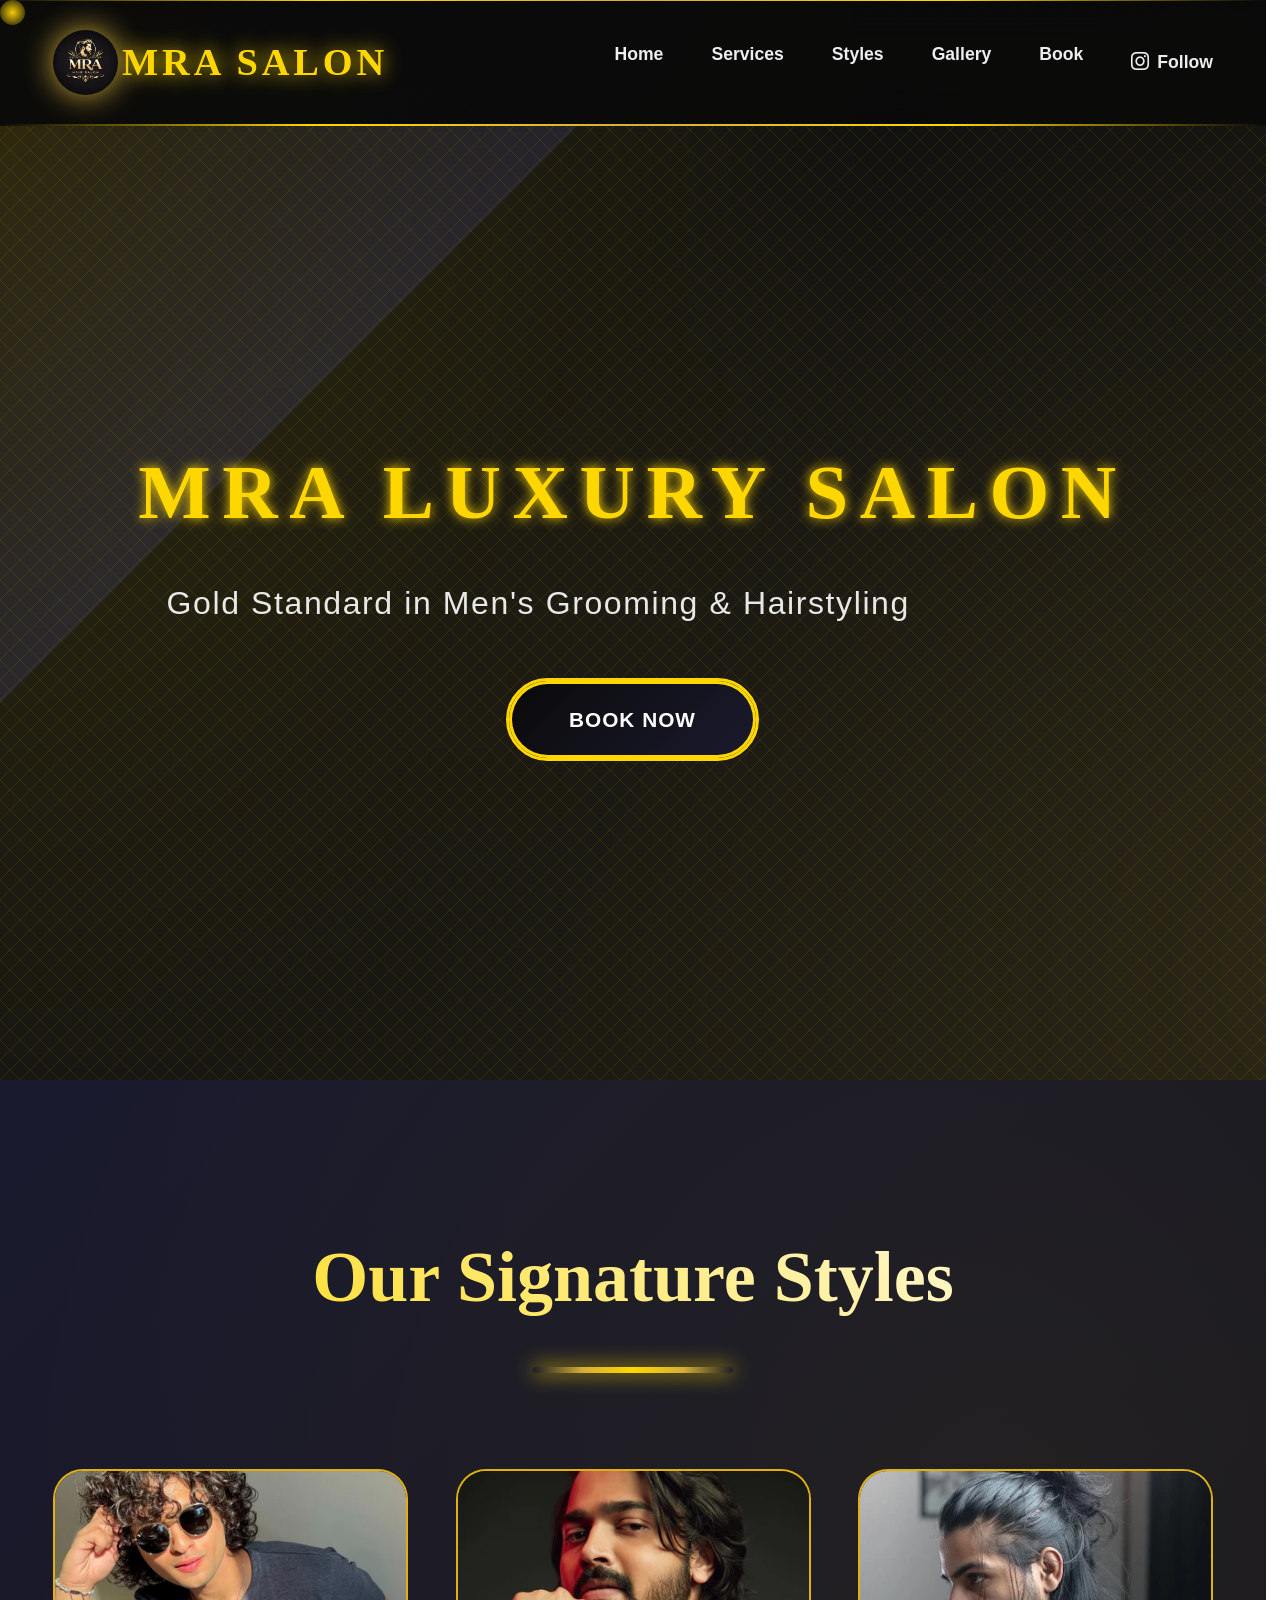
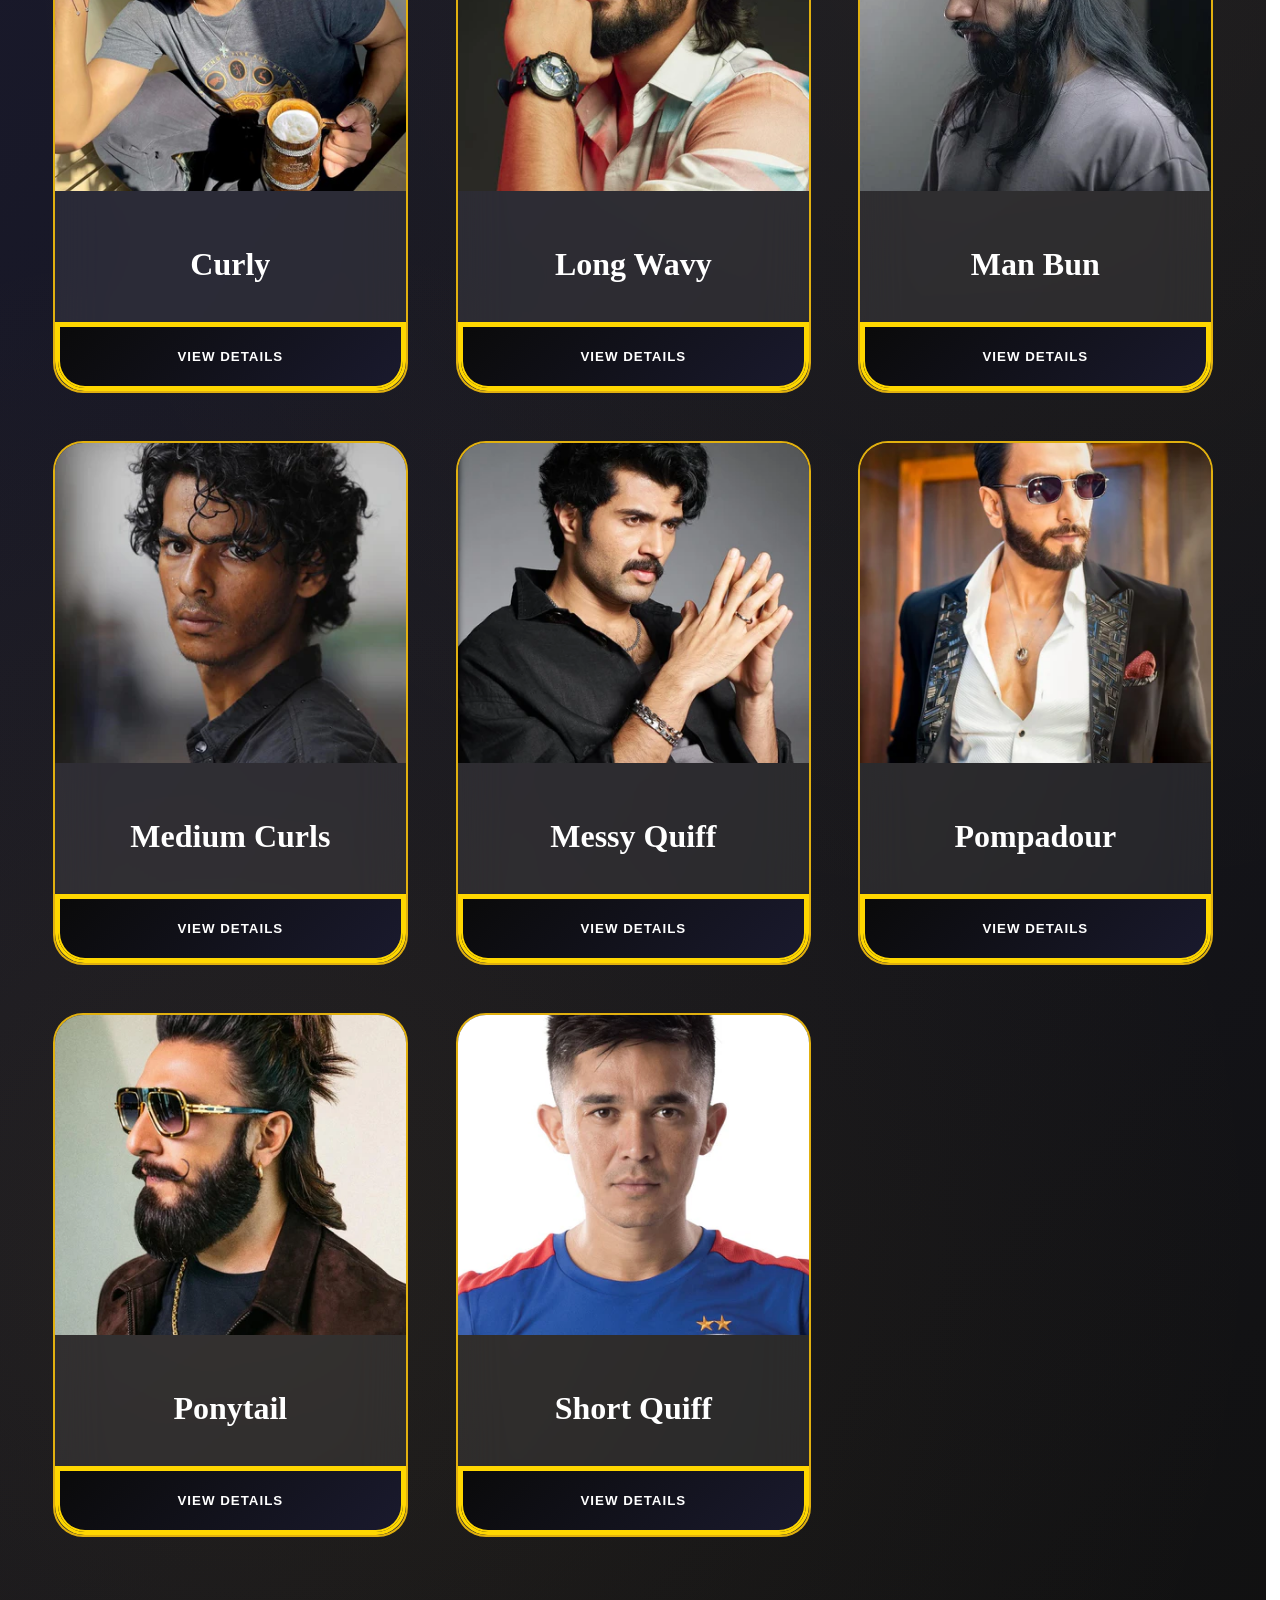
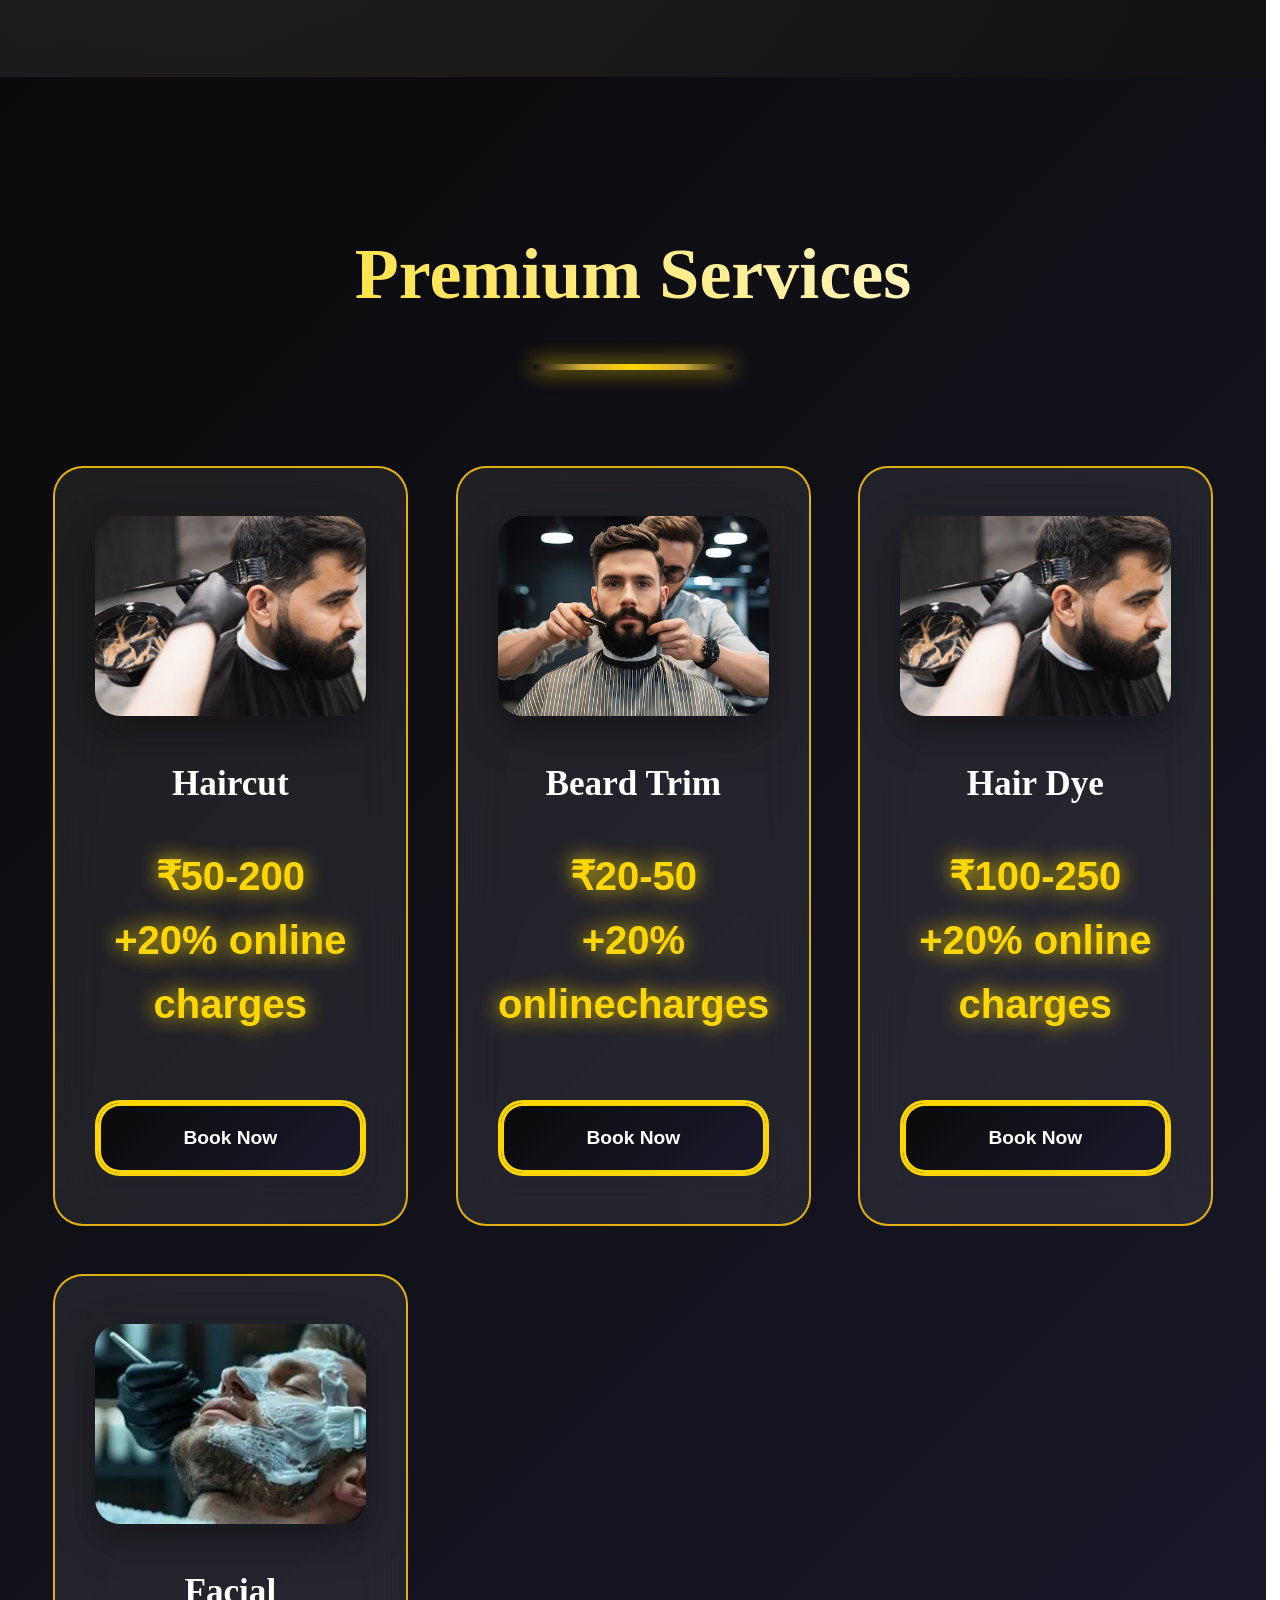
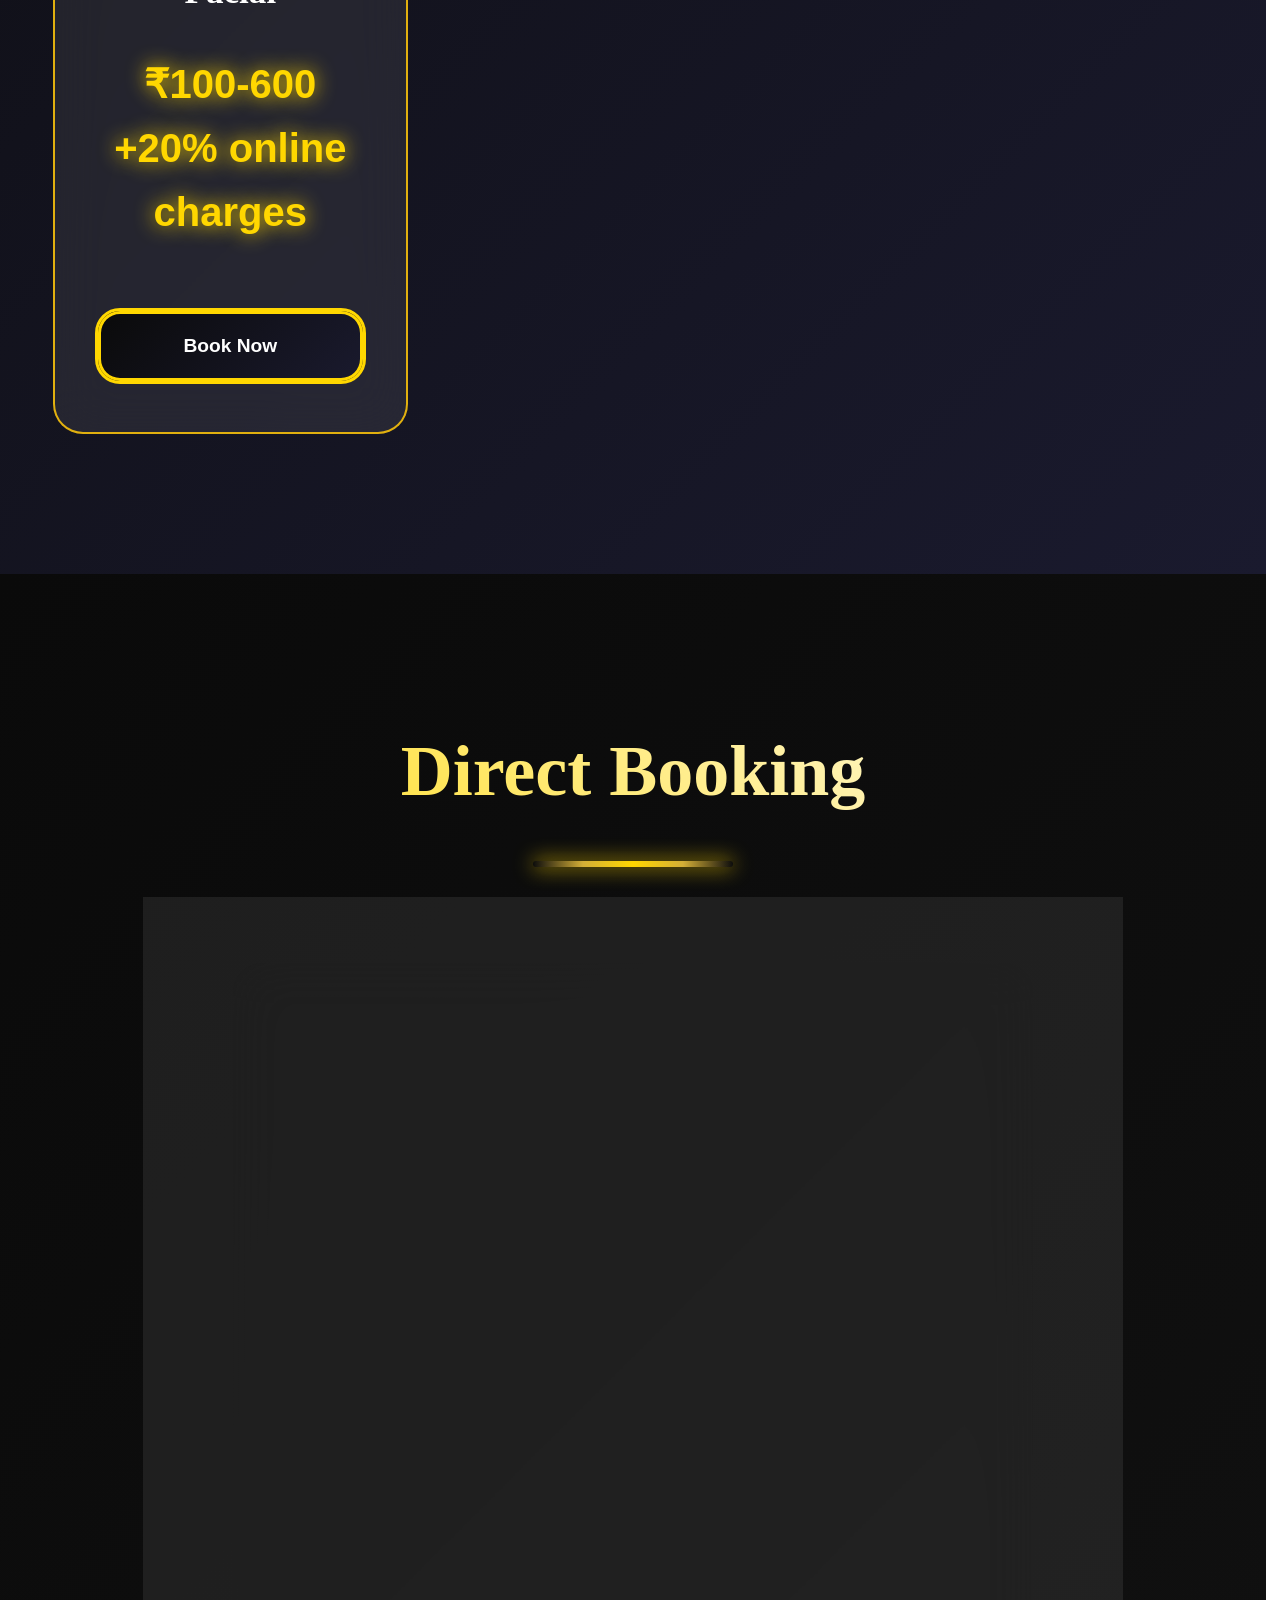
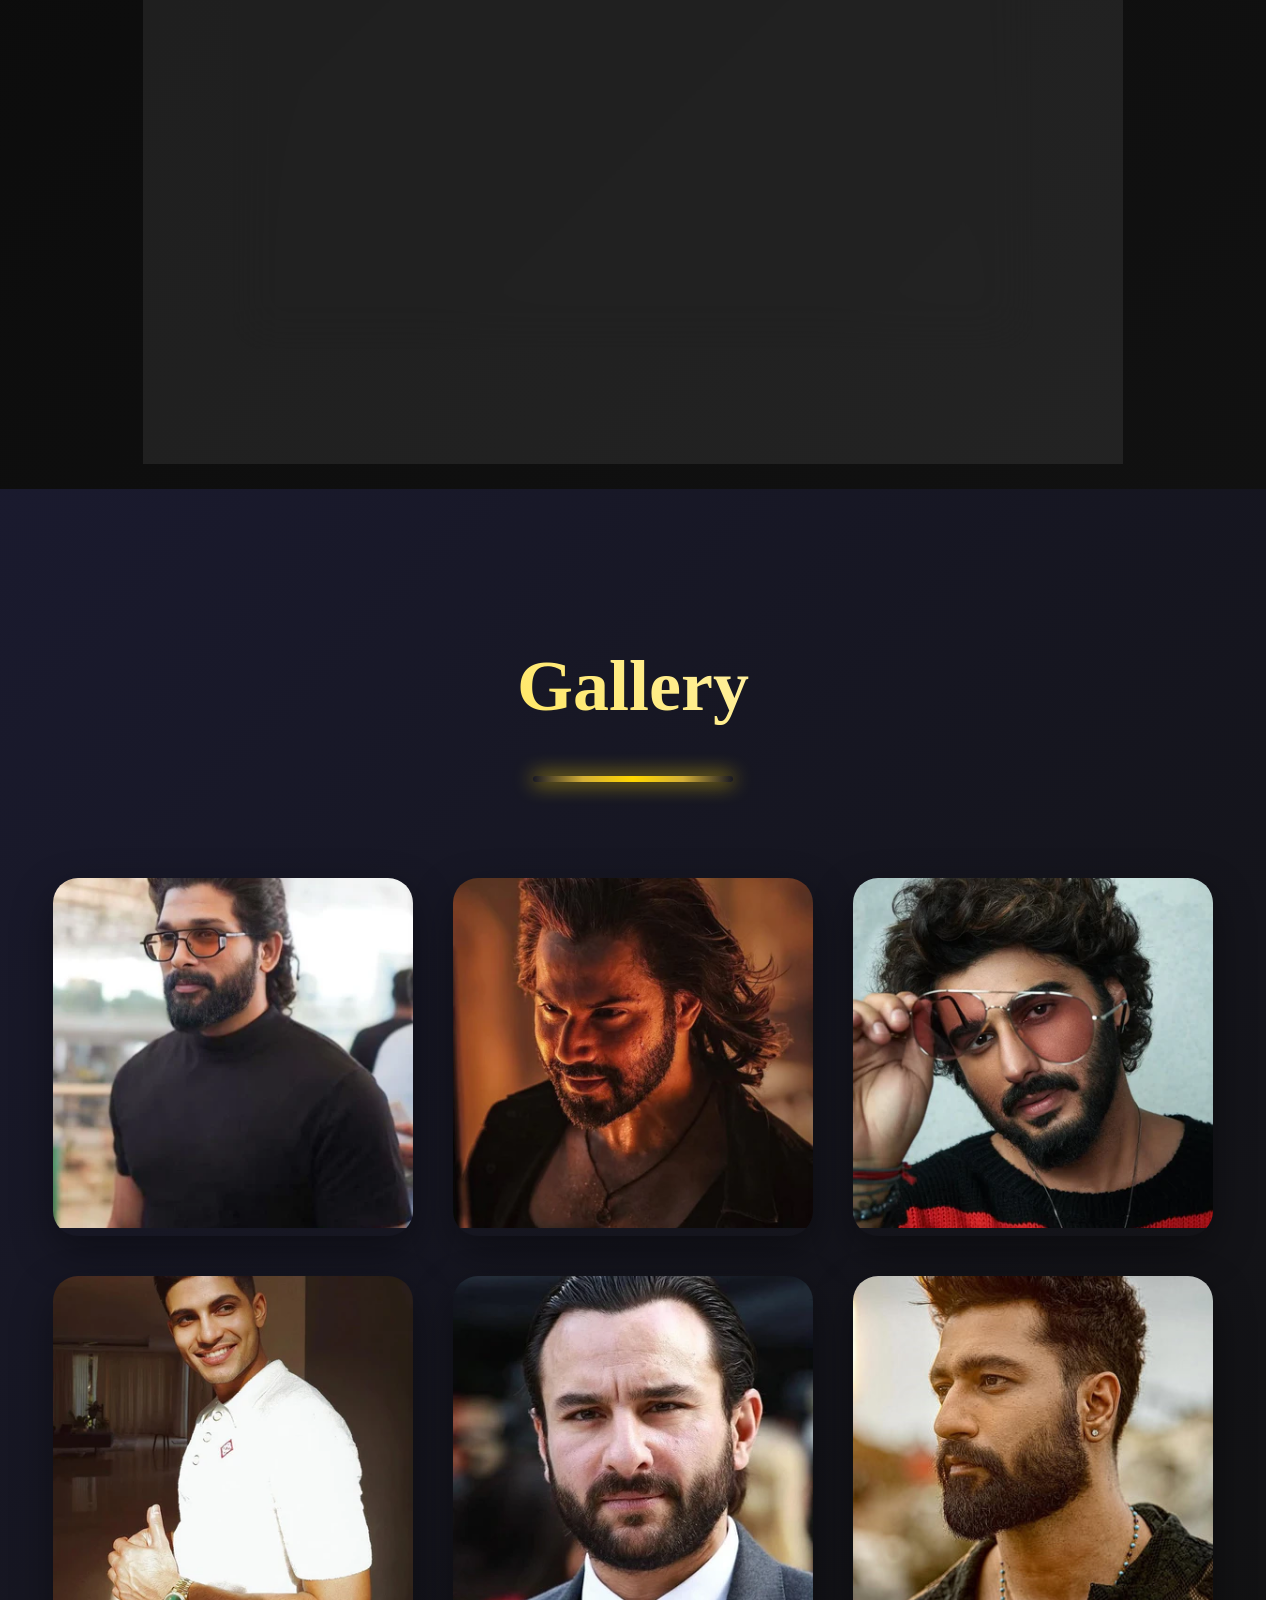
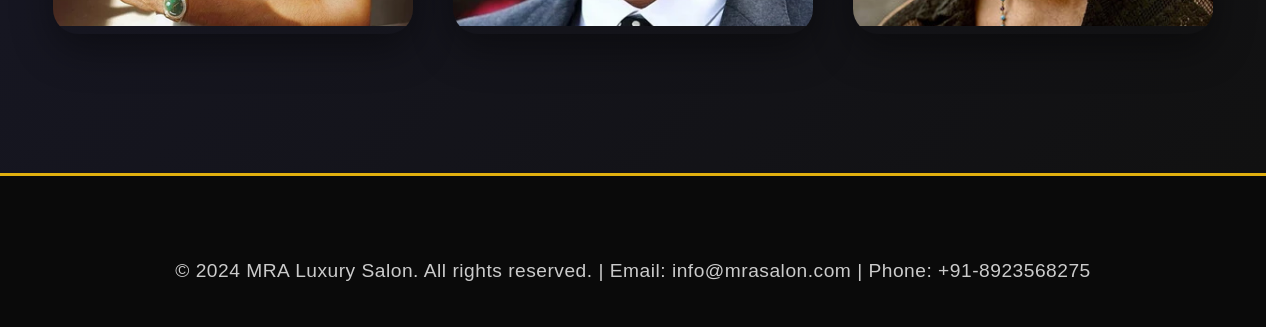
==== index.html @ 037d3809 "Add files via upload" ====
<!DOCTYPE html>
<html lang="en">
<head>
    <meta charset="UTF-8">
    <meta name="viewport" content="width=device-width, initial-scale=1.0">
    <title>MRA Salon - Luxury Hair & Beard Styling</title>
    <link rel="stylesheet" href="styles.css">
    <link rel="stylesheet" href="https://cdnjs.cloudflare.com/ajax/libs/font-awesome/6.0.0/css/all.min.css">
</head>
<body>
    <!-- Preloader -->
    <div class="preloader" id="preloader">
        <div class="spinner"></div>
    </div>

    <!-- Custom Cursor -->
    <div class="cursor" id="cursor"></div>

    <!-- Hero Section with Enhanced Parallax -->
    <section class="hero" id="home">
        <div class="hero-bg"></div>
        <nav class="navbar">
                <div class="nav-container">
                    <div class="logo-container">
                        <img src="logo.jpeg" alt="MRA Salon Logo" class="logo" shape-outside="circle(50%)">
                        <div class="salon-name">MRA SALON</div>
                    </div>
                <ul class="nav-menu">
                    <li><a href="#home" class="nav-link">Home</a></li>
                    <li><a href="#services" class="nav-link">Services</a></li>
                    <li><a href="#styles" class="nav-link">Styles</a></li>
                    <li><a href="#gallery" class="nav-link">Gallery</a></li>
                    <li><a href="#book" class="nav-link">Book</a></li>
                    <li><a href="https://www.instagram.com/mrasalonofficial/" class="nav-link instagram-link" target="_blank" rel="noopener"><i class="fab fa-instagram"></i> Follow</a></li>
                </ul>
                <div class="hamburger">
                    <span></span>
                    <span></span>
                    <span></span>
                </div>
            </div>
        </nav>
        <div class="hero-content">
            <h1 class="hero-title fade-in">MRA Luxury Salon</h1>
            <p class="hero-subtitle fade-in">Gold Standard in Men's Grooming & Hairstyling</p>
            <a href="#book" class="cta-btn gold-btn fade-in">Book Now</a>
        </div>
    </section>

    <!-- Haircut Styles Section (8 Categories) -->
    <section class="styles-section" id="styles">
        <div class="container">
            <h2 class="section-title gold-text">Our Signature Styles</h2>
            <div class="styles-grid">
                <div class="style-card fade-in" data-service="Curly Hairstyle">
                    <img src="Curly_Hairstyle_hannusaraf_480x480.webp" alt="Curly Hairstyle">
                    <h3>Curly</h3>
                    <button class="view-btn gold-btn">View Details</button>
                </div>
                <div class="style-card fade-in" data-service="Long Wavy">
                    <img src="Long_and_Wavy_Hairstyle_Bhuvan_Bam_480x480.webp" alt="Long Wavy Hairstyle">
                    <h3>Long Wavy</h3>
                    <button class="view-btn gold-btn">View Details</button>
                </div>
                <div class="style-card fade-in" data-service="Man Bun">
                    <img src="Man_Bun_Hairstyle_480x480.webp" alt="Man Bun Hairstyle">
                    <h3>Man Bun</h3>
                    <button class="view-btn gold-btn">View Details</button>
                </div>
                <div class="style-card fade-in" data-service="Medium Curls">
                    <img src="Medium_Length_Curls_for_Indian_Men_480x480.webp" alt="Medium Curls">
                    <h3>Medium Curls</h3>
                    <button class="view-btn gold-btn">View Details</button>
                </div>
                <div class="style-card fade-in" data-service="Messy Quiff">
                    <img src="Messy_Quiff_with_Moustache_for_Men_with_Oval_Face_480x480.webp" alt="Messy Quiff">
                    <h3>Messy Quiff</h3>
                    <button class="view-btn gold-btn">View Details</button>
                </div>
                <div class="style-card fade-in" data-service="Pompadour">
                    <img src="Pompadour_Hairstyle_Ranveer_Singh_480x480.webp" alt="Pompadour Hairstyle">
                    <h3>Pompadour</h3>
                    <button class="view-btn gold-btn">View Details</button>
                </div>
                <div class="style-card fade-in" data-service="Ponytail">
                    <img src="Ponytail_Hairstyle_for_Men_with_Beard_480x480.webp" alt="Ponytail Hairstyle">
                    <h3>Ponytail</h3>
                    <button class="view-btn gold-btn">View Details</button>
                </div>
                <div class="style-card fade-in" data-service="Short Quiff">
                    <img src="Short_Quiff_Faded_Without_Beard_For_Indian_Men_480x480.webp" alt="Short Quiff">
                    <h3>Short Quiff</h3>
                    <button class="view-btn gold-btn">View Details</button>
                </div>
            </div>
        </div>
    </section>

    <!-- Services Section -->
    <section class="services-section" id="services">
        <div class="container">
            <h2 class="section-title gold-text">Premium Services</h2>
            <div class="services-grid">
                <div class="service-card fade-in">
                    <img src="hair-dye-men-salon-800x534.webp" alt="Premium Haircut Service">
                    <h3>Haircut</h3>
                    <div class="price">₹50-200 <br>
                        <p>+20% online charges</p></div>
                    <button class="book-btn gold-btn" data-service="Haircut">Book Now</button>
                </div>
                <div class="service-card fade-in">
                    <img src="cutting-beard-barber-salon.avif" alt="Expert Beard Trim">
                    <h3>Beard Trim</h3>
                    <div class="price">₹20-50 <br>
                        <p>+20% onlinecharges</p></div>
                    <button class="book-btn gold-btn" data-service="Beard Trim">Book Now</button>
                </div>
                <div class="service-card fade-in">
                    <img src="hair-dye-men-salon-800x534.webp" alt="Professional Hair Dye">
                    <h3>Hair Dye</h3>
                    <div class="price">₹100-250 <br>
                        <p>+20% online charges</p></div>
                    <button class="book-btn gold-btn" data-service="Hair Dye">Book Now</button>
                </div>
                <div class="service-card fade-in">
                    <img src="facial.webp" alt="Luxury Facial Treatment">
                    <h3>Facial</h3>
                    <div class="price">₹100-600 <br>
                        <p>+20% online charges</p></div>
                    <button class="book-btn gold-btn" data-service="Facial">Book Now</button>
                </div>
            </div>
        </div>
    </section>

    <!-- Booking Form -->
    <section class="booking-section" id="book">
        <div class="container">
            <h2 class="section-title gold-text">Direct Booking</h2>
            <form id="bookingForm" class="booking-form">
                <input type="text" id="name" placeholder="Full Name *" required>
                <input type="tel" id="phone" placeholder="Phone Number *" required>
                <input type="email" id="email" placeholder="Email Address">
                <select id="service" required>
                    <option value="">Select Service *</option>
                    <option value="Haircut">Haircut</option>
                    <option value="Beard Trim">Beard Trim</option>
                    <option value="Hair Dye">Hair Dye</option>
                    <option value="Facial">Facial</option>
                    <option value="Style Consultation">Style Consultation</option>
                </select>
                <input type="date" id="date" required>
                <textarea id="message" placeholder="Special Requests / Preferred Stylist" rows="4"></textarea>
                <div class="form-buttons">
                    <button type="button" id="whatsappBtn" class="gold-btn"><i class="fab fa-whatsapp"></i> WhatsApp</button>
                    <button type="button" id="emailBtn" class="gold-btn"><i class="fas fa-envelope"></i> Email</button>
                    <button type="submit" class="gold-btn" id="submitBtn">Submit Booking</button>
                </div>
            </form>
        </div>
    </section>

    <!-- Gallery -->
    <section class="gallery-section" id="gallery">
        <div class="container">
            <h2 class="section-title gold-text">Gallery</h2>
            <div class="gallery-grid">
                <div class="gallery-item fade-in" data-lightbox="gallery">
                    <img src="Long_and_Wavy_Haircut_with_Beard_2_480x480.webp" alt="Long Wavy Haircut with Beard">
                </div>
                <div class="gallery-item fade-in" data-lightbox="gallery">
                    <img src="Long_Layered_Hairstyles_Men_for_Oval_Face_480x480.webp" alt="Long Layered Hairstyle for Oval Face">
                </div>
                <div class="gallery-item fade-in" data-lightbox="gallery">
                    <img src="Messy_Curls_for_Indian_Men_with_Round_Face_480x480.webp" alt="Messy Curls for Round Face">
                </div>
                <div class="gallery-item fade-in" data-lightbox="gallery">
                    <img src="Side_Part_Pompadour_Haircut_without_Beard_0e46cf4f-73c6-49e9-972a-592de7f892fe_480x480.webp" alt="Side Part Pompadour Haircut">
                </div>
                <div class="gallery-item fade-in" data-lightbox="gallery">
                    <img src="Slicked_Back_Hairstyle_480x480.webp" alt="Slicked Back Hairstyle">
                </div>
                <div class="gallery-item fade-in" data-lightbox="gallery">
                    <img src="Spiky_Haircut_for_Men_480x480.jpg" alt="Spiky Haircut">
                </div>
            </div>
        </div>
    </section>

    <!-- Footer -->
    <footer class="footer">
        <div class="container">
            <p>&copy; 2024 MRA Luxury Salon. All rights reserved. | Email: info@mrasalon.com | Phone: +91-8923568275</p>
        </div>
    </footer>

    <!-- Service Modal -->
    <div id="serviceModal" class="modal">
        <div class="modal-content">
            <span class="close">&times;</span>
            <h2 id="modalTitle"></h2>
            <p id="modalDesc"></p>
            <div id="modalPrice"></div>
            <button id="modalBookBtn" class="gold-btn">Book This Service</button>
        </div>
    </div>

    <!-- Lightbox Modal -->
    <div id="lightboxModal" class="modal lightbox-modal">
        <div class="lightbox-content">
            <span class="close">&times;</span>
            <img id="lightboxImg" src="" alt="">
        </div>
    </div>

    <!-- Thanks Modal -->
    <div id="thanksModal" class="modal">
        <div class="modal-content">
            <h2>Thank You!</h2>
            <p id="thanksMessage">Your booking request has been saved and sent to our team.</p>
            <button class="close-modal gold-btn">Close</button>
        </div>
    </div>

    <script src="script.js"></script>
</body>
</html>
---- styles.css ----
/* Reset & Base */
* {
    margin: 0;
    padding: 0;
    box-sizing: border-box;
}

body {
    font-family: 'Montserrat', sans-serif;
    line-height: 1.6;
    color: #eee;
    overflow-x: hidden;
  
}

.container {
    max-width: 1200px;
    margin: 0 auto;
    padding: 0 20px;
}

/* Enhanced Gold & Black Theme */
:root {
    --gold: #D4AF37;
    --dark-gold: #B8860B;
    --neon-gold: #FFD700;
    --navy: #1a1a2e;
    --black: #0a0a0a;
    --dark-bg: #111;
    --glass-bg: rgba(255,255,255,0.08);
    --glass-border: rgba(230, 180, 16, 0.98);
}

/* Google Fonts */
@import url('https://fonts.googleapis.com/css2?family=Playfair+Display:wght@400;700&family=Montserrat:wght@300;400;500;600;700&display=swap');

/* Loading Preloader */
.preloader {
    position: fixed;
    top: 0;
    left: 0;
    width: 100%;
    height: 100%;
    background: var(--black);
    display: flex;
    align-items: center;
    justify-content: center;
    z-index: 5000;
    transition: opacity 0.5s;
}

.spinner {
    width: 80px;
    height: 80px;
    border: 5px solid rgba(212,175,55,0.2);
    border-top: 5px solid var(--gold);
    border-radius: 50%;
    animation: spin 1s linear infinite;
}

@keyframes spin {
    0% { transform: rotate(0deg); }
    100% { transform: rotate(360deg); }
}

/* Custom Cursor */
.cursor {
    position: fixed;
    width: 25px;
    height: 25px;
    background: radial-gradient(circle, var(--neon-gold), transparent);
    border-radius: 50%;
    pointer-events: none;
    z-index: 9999;
    mix-blend-mode: difference;
    transition: transform 0.1s;
}

.cursor.glow {
    width: 50px;
    height: 50px;
    transform: scale(1.8);
}

/* Animations */
.fade-in {
    opacity: 0;
    transform: translateY(50px);
    animation: fadeInUp 1s ease forwards;
}

@keyframes fadeInUp {
    to {
        opacity: 1;
        transform: translateY(0);
    }
}

@keyframes float {
    0%, 100% { transform: translateY(0) rotate(0deg); }
    50% { transform: translateY(-20px) rotate(3deg); }
}

@keyframes glowPulse {
    0%, 100% { 
        box-shadow: var(--shadow), 0 0 20px var(--neon-gold);
        text-shadow: 0 0 20px var(--neon-gold);
    }
    50% { 
        box-shadow: var(--shadow), 0 0 60px var(--neon-gold), 0 0 100px rgba(212,175,55,0.5);
        text-shadow: 0 0 40px var(--neon-gold), 0 0 60px var(--neon-gold);
    }
}

@keyframes textShimmer {
    0% { background-position: -468px 0; }
    100% { background-position: 468px 0; }
}

/* ULTRA Eye-Catching Hero */
.hero {
    min-height: 120vh;
    padding-top: 120px;
    background: linear-gradient(135deg, var(--black) 0%, var(--navy) 30%, var(--dark-bg) 0%);
    display: flex;
    flex-direction: column;
    justify-content: center;
    align-items: center;
    text-align: center;
    position: relative;
    overflow: hidden;
}

.hero::before {
    content: '';
    position: fixed;
    top: -50%;
    left: -50%;
    width: 200%;
    height: 200%;
    background: 
        radial-gradient(circle at 20% 30%, var(--neon-gold) 0%, transparent 40%),
        radial-gradient(circle at 80% 70%, var(--gold) 0%, transparent 40%),
        radial-gradient(circle at 40% 80%, rgba(212,175,55,0.3) 0%, transparent 50%);
    animation: float 10s ease-in-out infinite;
    opacity: 0.15;
    z-index: 1;
}

.hero::after {
    content: '';
    position: absolute;
    top: 0;
    left: 0;
    width: 100%;
    height: 100%;
    background-image: 
        linear-gradient(45deg, transparent 48%, var(--neon-gold) 50%, transparent 52%),
        linear-gradient(-45deg, transparent 48%, var(--neon-gold) 50%, transparent 52%);
    background-size: 20px 20px;
    animation: textShimmer 3s linear infinite;
    opacity: 0.1;
    z-index: 1;
}

.hero-title {
    font-family: 'Playfair Display', serif;
    font-size: clamp(3rem, 6vw, 5rem);
    margin-bottom: 1.5rem;
    color: var(--neon-gold);
    animation: 
        fadeInUp 1.5s ease-out forwards,
        glowPulse 3s ease-in-out infinite 1.5s;
    letter-spacing: 0.15em;
    text-transform: uppercase;
    font-weight: 700;
    position: relative;
    z-index: 3;
    text-shadow: 0 0 12px var(--neon-gold);
    opacity: 1;
}

.hero-subtitle {
    font-size: clamp(1.4rem, 4vw, 2rem);
    margin-bottom: 3rem;
    max-width: 800px;
    font-weight: 300;
    color: rgba(255,255,255,0.9);
    animation: fadeInUp 2s ease 0.5s forwards;
    position: relative;
    z-index: 3;
    letter-spacing: 0.05em;
}

.cta-btn {
    display: inline-block;
    padding: 22px 60px;
    background: linear-gradient(135deg, var(--black) 0%, var(--navy) 50%, var(--black) 100%);
    color: #fff;
    text-decoration: none;
    font-family: 'Montserrat', sans-serif;
    font-weight: 700;
    font-size: 1.3rem;
    border: 3px solid transparent;
    border-radius: 60px;
    position: relative;
    overflow: hidden;
    animation: fadeInUp 2s ease 1s forwards;
    z-index: 3;
    transition: all 0.5s cubic-bezier(0.25, 0.46, 0.45, 0.94);
    text-transform: uppercase;
    letter-spacing: 1px;
    box-shadow: inset 0 0 0 3px var(--neon-gold);
}

.cta-btn::before {
    content: '';
    position: absolute;
    top: 0;
    left: -100%;
    width: 100%;
    height: 100%;
    background: linear-gradient(90deg, transparent, rgba(255,255,255,0.3), transparent);
    transition: left 0.6s;
}

.cta-btn:hover::before {
    left: 100%;
}

.cta-btn:hover {
    transform: translateY(-8px) scale(1.08);
    box-shadow: 
        0 25px 50px rgba(212,175,55,0.6),
        inset 0 0 0 3px var(--neon-gold),
        0 0 60px rgba(255,215,0,0.4);
    border-color: var(--neon-gold);
}

/* Navbar - Enhanced */
.navbar {
    position: absolute;
    top: 0;
    width: 100%;
    padding: 1.8rem 0;
    background: rgba(10,10,10,0.95);
    backdrop-filter: blur(25px);
    -webkit-backdrop-filter: blur(25px);
    z-index: 1000;
    border-bottom: 2px solid var(--glass-border);
    border-top: 1px solid;
    border-image: linear-gradient(90deg, transparent, var(--neon-gold), var(--gold), var(--neon-gold), transparent) 1;
}

.nav-container {
    max-width: 1200px;
    margin: 0 auto;
    padding: 0 20px;
    display: flex;
    justify-content: space-between;
    align-items: center;
}

.logo-container {
    display: flex;
    align-items: center;
    gap: 0.25rem;
}

.logo {
    height: 65px;
    width: 65px;
    object-fit: cover;
    border-radius: 50%;
    filter: drop-shadow(0 0 15px var(--gold));
    transition: all 0.4s ease;
    margin-right: 0;
}

.salon-name {
    font-family: 'Playfair Display', serif;
    font-size: clamp(1.8rem, 3vw, 2.5rem);
    font-weight: 700;
    color: var(--neon-gold);
    text-shadow: 0 0 20px var(--neon-gold);
    letter-spacing: 0.1em;
    text-transform: uppercase;
    animation: glowPulse 2s ease-in-out infinite;
}

.logo:hover {
    filter: drop-shadow(0 0 30px var(--neon-gold)) brightness(1.3);
    transform: scale(1.1);
}

.nav-menu {
    display: flex;
    list-style: none;
    gap: 3rem;
}

.nav-link {
    color: #eee;
    text-decoration: none;
    font-weight: 600;
    font-size: 1.1rem;
    position: relative;
    transition: all 0.4s ease;
    padding: 0.5rem 0;
}

.nav-link::after {
    content: '';
    position: absolute;
    width: 0;
    height: 3px;
    bottom: 0;
    left: 50%;
    background: linear-gradient(90deg, var(--gold), var(--neon-gold));
    transition: all 0.4s ease;
    border-radius: 2px;
}

.nav-link:hover::after {
    width: 100%;
    left: 0;
}

.nav-link:hover {
    color: var(--neon-gold);
    text-shadow: 0 0 20px var(--neon-gold);
    transform: translateY(-2px);
}

.instagram-link {
    display: flex;
    align-items: center;
    gap: 0.5rem;
}

.instagram-link i {
    font-size: 1.3rem;
}

.instagram-link::before {
    content: '';
    position: absolute;
    width: 0;
    height: 3px;
    bottom: 0;
    left: 50%;
    background: linear-gradient(90deg, #E1306C, #FD1D1D, #F77737);
    transition: all 0.4s ease;
    border-radius: 2px;
    z-index: 1;
}

.instagram-link:hover::before {
    width: 100%;
    left: 0;
    box-shadow: 0 0 10px #E1306C;
}

.instagram-link:hover {
    color: #E1306C !important;
    text-shadow: 0 0 20px #E1306C, 0 0 30px #E1306C;
}

.hamburger {
    display: none;
    flex-direction: column;
    cursor: pointer;
    gap: 5px;
}

.hamburger span {
    width: 35px;
    height: 5px;
    background: linear-gradient(45deg, var(--gold), var(--neon-gold));
    border-radius: 3px;
    transition: all 0.4s ease;
    box-shadow: 0 3px 8px rgba(0,0,0,0.4);
}

.hamburger:hover span {
    box-shadow: 0 0 15px var(--neon-gold);
}

/* Section Titles */
.section-title {
    font-family: 'Playfair Display', serif;
    font-size: clamp(3rem, 6vw, 4.5rem);
    text-align: center;
    margin-bottom: 6rem;
    position: relative;
    background: linear-gradient(45deg, var(--neon-gold), #fff);
    -webkit-background-clip: text;
    -webkit-text-fill-color: transparent;
    background-clip: text;
    animation: glowPulse 3s ease-in-out infinite;
}

.section-title::after {
    content: '';
    display: block;
    width: 200px;
    height: 6px;
    background: linear-gradient(90deg, transparent, var(--gold), var(--neon-gold), var(--gold), transparent);
    margin: 2rem auto 0;
    border-radius: 4px;
    box-shadow: 0 0 20px var(--neon-gold);
}

/* Rest of styles.css remains the same for cards, services, forms, gallery, footer, modals, responsive... */
.gold-text { 
    background: linear-gradient(45deg, var(--neon-gold), #fff);
    -webkit-background-clip: text;
    -webkit-text-fill-color: transparent;
    background-clip: text;
}

.styles-section {
    padding: 140px 0;
    background: linear-gradient(135deg, var(--navy) 0%, var(--dark-bg) 100%);
    position: relative;
}

.styles-section::before {
    content: '';
    position: absolute;
    top: 0;
    left: 0;
    width: 100%;
    height: 100%;
    background-image: 
        radial-gradient(circle at 20% 80%, rgba(212,175,55,0.08) 0%, transparent 50%),
        radial-gradient(circle at 80% 20%, rgba(255,215,0,0.05) 0%, transparent 50%);
    pointer-events: none;
}

.styles-grid {
    display: grid;
    grid-template-columns: repeat(auto-fit, minmax(340px, 1fr));
    gap: 3rem;
}

.style-card {
    background: var(--glass-bg);
    backdrop-filter: blur(25px);
    -webkit-backdrop-filter: blur(25px);
    border-radius: 30px;
    overflow: hidden;
    transition: all 0.6s cubic-bezier(0.25, 0.46, 0.45, 0.94);
    border: 2px solid var(--glass-border);
    position: relative;
}

.style-card::before {
    content: '';
    position: absolute;
    top: 0;
    left: 0;
    right: 0;
    bottom: 0;
    background: linear-gradient(45deg, transparent 30%, rgba(212,175,55,0.15) 50%, transparent 70%);
    opacity: 0;
    transition: opacity 0.4s;
}

.style-card:hover::before {
    opacity: 1;
}

.style-card:hover {
    transform: translateY(-25px) rotateX(8deg) scale(1.04);
    box-shadow: var(--shadow), 0 0 80px rgba(212,175,55,0.4);
    border-color: var(--neon-gold);
}

.style-card img {
    width: 100%;
    height: 320px;
    object-fit: cover;
    transition: transform 0.6s ease;
}

.style-card:hover img {
    transform: scale(1.15);
}

.style-card h3 {
    padding: 2.5rem 2rem 2rem;
    font-family: 'Playfair Display', serif;
    font-size: 2rem;
    text-align: center;
    color: #fff;
    position: relative;
    z-index: 2;
}

.view-btn {
    width: 100%;
    padding: 1.5rem;
    border: none;
    background: linear-gradient(135deg, var(--black), var(--navy));
    color: #fff;
    font-family: 'Montserrat', sans-serif;
    font-weight: 700;
    border-radius: 0 0 30px 30px;
    cursor: pointer;
    transition: all 0.4s ease;
    position: relative;
    overflow: hidden;
    text-transform: uppercase;
    letter-spacing: 1px;
    box-shadow: inset 0 0 0 2px var(--neon-gold);
}

.view-btn:hover {
    transform: translateY(-3px);
    box-shadow: 
        inset 0 0 0 2px var(--neon-gold),
        0 15px 35px rgba(212,175,55,0.5);
}

.services-section {
    padding: 140px 0;
    background: linear-gradient(135deg, var(--black) 0%, var(--navy) 100%);
    position: relative;
}

.services-grid {
    display: grid;
    grid-template-columns: repeat(auto-fit, minmax(320px, 1fr));
    gap: 3rem;
}

.service-card {
    background: var(--glass-bg);
    backdrop-filter: blur(25px);
    border-radius: 30px;
    overflow: hidden;
    text-align: center;
    padding: 3rem 2.5rem;
    transition: all 0.6s ease;
    border: 2px solid var(--glass-border);
}

.service-card:hover {
    transform: translateY(-20px);
    box-shadow: var(--shadow), 0 0 50px rgba(212,175,55,0.3);
    border-color: var(--gold);
}

.service-card img {
    width: 100%;
    height: 200px;
    object-fit: cover;
    border-radius: 25px;
    margin-bottom: 2rem;
    box-shadow: 0 15px 40px rgba(0,0,0,0.4);
}

.service-card h3 {
    font-family: 'Playfair Display', serif;
    font-size: 2.2rem;
    margin-bottom: 1.5rem;
    color: #fff;
}

.price {
    font-size: 2.5rem;
    font-weight: 800;
    color: var(--neon-gold);
    margin: 2rem 0;
    text-shadow: 0 0 20px var(--neon-gold);
}

.book-btn {
    width: 100%;
    margin-top: 2rem;
    padding: 1.5rem;
    font-size: 1.2rem;
    background: linear-gradient(135deg, var(--black), var(--navy));
    color: #fff;
    border: none;
    border-radius: 25px;
    font-weight: 700;
    box-shadow: inset 0 0 0 3px var(--neon-gold);
}

.booking-section {
    padding: 140px 0;
    background: linear-gradient(135deg, var(--black) 0%, var(--dark-bg) 100%);
}

.booking-form {
    max-width: 800px;
    margin: 0 auto;
    display: grid;
    gap: 2.5rem;
    background: var(--glass-bg);
    backdrop-filter: blur(25px);
    padding: 4rem;
    border-radius: 30px;
    border: 2px solid var(--glass-border);
    box-shadow: 0 25px 60px rgba(0,0,0,0.5);
}

.booking-form input,
.booking-form select,
.booking-form textarea {
    padding: 1.5rem;
    border: 3px solid var(--glass-border);
    border-radius: 20px;
    background: var(--black);
    color: gold;
    font-size: 1.1rem;
    font-family: 'Montserrat', sans-serif;
    transition: all 0.4s ease;
}

.booking-form select option {
    background: var(--black);
    color: gold;
    padding: 0.5rem;
}

.booking-form input:focus,
.booking-form select:focus,
.booking-form textarea:focus {
    outline: none;
    border-color: var(--neon-gold);
    box-shadow: 0 0 25px rgba(212,175,55,0.3);
    background: rgba(255,255,255,0.15);
}

.booking-form input::placeholder,
.booking-form textarea::placeholder {
    color: gold;
}

.form-buttons {
    display: grid;
    grid-template-columns: repeat(auto-fit, minmax(180px, 1fr));
    gap: 2rem;
}

.form-buttons .gold-btn {
    padding: 1.5rem;
    font-size: 1.2rem;
    border-radius: 20px;
    background: linear-gradient(135deg, var(--black), var(--navy));
    color: gold;
    border: 3px solid var(--neon-gold);
    font-weight: 700;
    text-transform: uppercase;
}

.gallery-section {
    padding: 140px 0;
    background: linear-gradient(135deg, var(--navy) 0%, var(--dark-bg) 100%);
}

.gallery-grid {
    display: grid;
    grid-template-columns: repeat(auto-fit, minmax(300px, 1fr));
    gap: 2.5rem;
}

.gallery-item {
    position: relative;
    overflow: hidden;
    border-radius: 25px;
    cursor: pointer;
    transition: all 0.5s ease;
    box-shadow: 0 15px 40px rgba(0,0,0,0.4);
}

.gallery-item::before {
    content: '';
    position: absolute;
    top: 0;
    left: 0;
    right: 0;
    bottom: 0;
    background: linear-gradient(45deg, rgba(212,175,55,0.2), transparent);
    opacity: 0;
    transition: opacity 0.4s;
}

.gallery-item:hover::before {
    opacity: 1;
}

.gallery-item:hover {
    transform: translateY(-15px) scale(1.08);
    box-shadow: var(--shadow);
}

.gallery-item img {
    width: 100%;
    height: 350px;
    object-fit: cover;
    transition: transform 0.6s ease;
}

.gallery-item:hover img {
    transform: scale(1.12);
}

.footer {
    background: var(--black);
    padding: 5rem 0 2.5rem;
    text-align: center;
    border-top: 3px solid var(--glass-border);
}

.footer p {
    font-size: 1.2rem;
    opacity: 0.85;
    letter-spacing: 0.5px;
}

.modal {
    display: none;
    position: fixed;
    z-index: 2000;
    left: 0;
    top: 0;
    width: 100%;
    height: 100%;
    background: rgba(0,0,0,0.95);
    backdrop-filter: blur(15px);
}

.modal-content {
    background: linear-gradient(135deg, var(--dark-bg), var(--navy));
    backdrop-filter: blur(30px);
    margin: 5% auto;
    padding: 5rem;
    border-radius: 40px;
    width: 90%;
    max-width: 700px;
    max-height: 90vh;
    overflow-y: auto;
    border: 3px solid var(--neon-gold);
    position: relative;
    animation: fadeInUp 0.5s cubic-bezier(0.25, 0.46, 0.45, 0.94);
    box-shadow: var(--shadow), 0 0 100px rgba(212,175,55,0.3);
}

.lightbox-modal .lightbox-content {
    max-width: 95%;
    max-height: 95%;
    display: flex;
    align-items: center;
    justify-content: center;
    background: transparent;
    border: none;
    padding: 2rem;
}

.lightbox-modal img {
    max-width: 100%;
    max-height: 90vh;
    border-radius: 30px;
    box-shadow: 0 30px 80px rgba(0,0,0,0.9);
}

.close {
    position: absolute;
    right: 3rem;
    top: 2.5rem;
    font-size: 3.5rem;
    color: var(--neon-gold);
    cursor: pointer;
    transition: all 0.4s ease;
    text-shadow: 0 0 25px var(--neon-gold);
}

.close:hover {
    transform: rotate(180deg) scale(1.3);
    color: #fff;
}

#modalPrice {
    font-size: 3rem;
    color: var(--neon-gold);
    margin: 2.5rem 0;
    text-shadow: 0 0 12px var(--neon-gold);
    font-weight: 800;
}

/* Custom Scrollbar */
::-webkit-scrollbar {
    width: 14px;
}

::-webkit-scrollbar-track {
    background: var(--dark-bg);
    border-radius: 7px;
}

::-webkit-scrollbar-thumb {
    background: linear-gradient(var(--gold), var(--neon-gold));
    border-radius: 7px;
    border: 2px solid var(--dark-bg);
}

::-webkit-scrollbar-thumb:hover {
    background: var(--neon-gold);
    box-shadow: 0 0 20px var(--neon-gold);
}

/* Responsive */
@media (max-width: 1024px) {
    .styles-grid, .services-grid {
        grid-template-columns: repeat(auto-fit, minmax(320px, 1fr));
    }
}

@media (max-width: 768px) {
    .hamburger {
        display: flex;
    }

    .nav-menu {
        position: fixed;
        left: -100%;
        top: 100px;
        flex-direction: column;
        background: rgba(10,10,10,0.99);
        backdrop-filter: blur(30px);
        width: 100%;
        text-align: center;
        transition: left 0.5s cubic-bezier(0.25, 0.46, 0.45, 0.94);
        padding: 4rem 0;
        border-top: 2px solid var(--glass-border);
    }

    .nav-menu.active {
        left: 0;
    }

    .hero-title {
        font-size: 3rem;
        letter-spacing: 0.1em;
    }

    .form-buttons {
        grid-template-columns: 1fr;
    }

    .gallery-grid {
        grid-template-columns: repeat(2, 1fr);
        gap: 2rem;
    }

    .styles-grid {
        grid-template-columns: 1fr;
        gap: 2.5rem;
    }

    .services-grid {
        grid-template-columns: 1fr;
    }
}

@media (max-width: 480px) {
    .container {
        padding: 0 15px;
    }

    .hero-title {
        font-size: 3rem;
    }

    .hero-subtitle {
        font-size: 1.4rem;
    }

    .gallery-grid {
        grid-template-columns: 1fr;
    }

    .booking-form {
        padding: 2.5rem 2rem;
        margin: 0 10px;
    }

    .modal-content {
        margin: 8% auto;
        padding: 3rem 2.5rem;
        width: 95%;
    }
}

html {
    scroll-behavior: smooth;
    scrollbar-gutter: stable;
}

.style-card, .service-card, .gallery-item, .cta-btn, .book-btn {
    will-change: transform;
}

/* Ensure all gold-btn have black/dark bg with white text */
.gold-btn {
    background: linear-gradient(135deg, var(--black), var(--navy)) !important;
    color: #fff !important;
    border: 3px solid var(--neon-gold) !important;
    font-weight: 700 !important;
}



.hero-content {
    position: relative;
    z-index: 5;
}
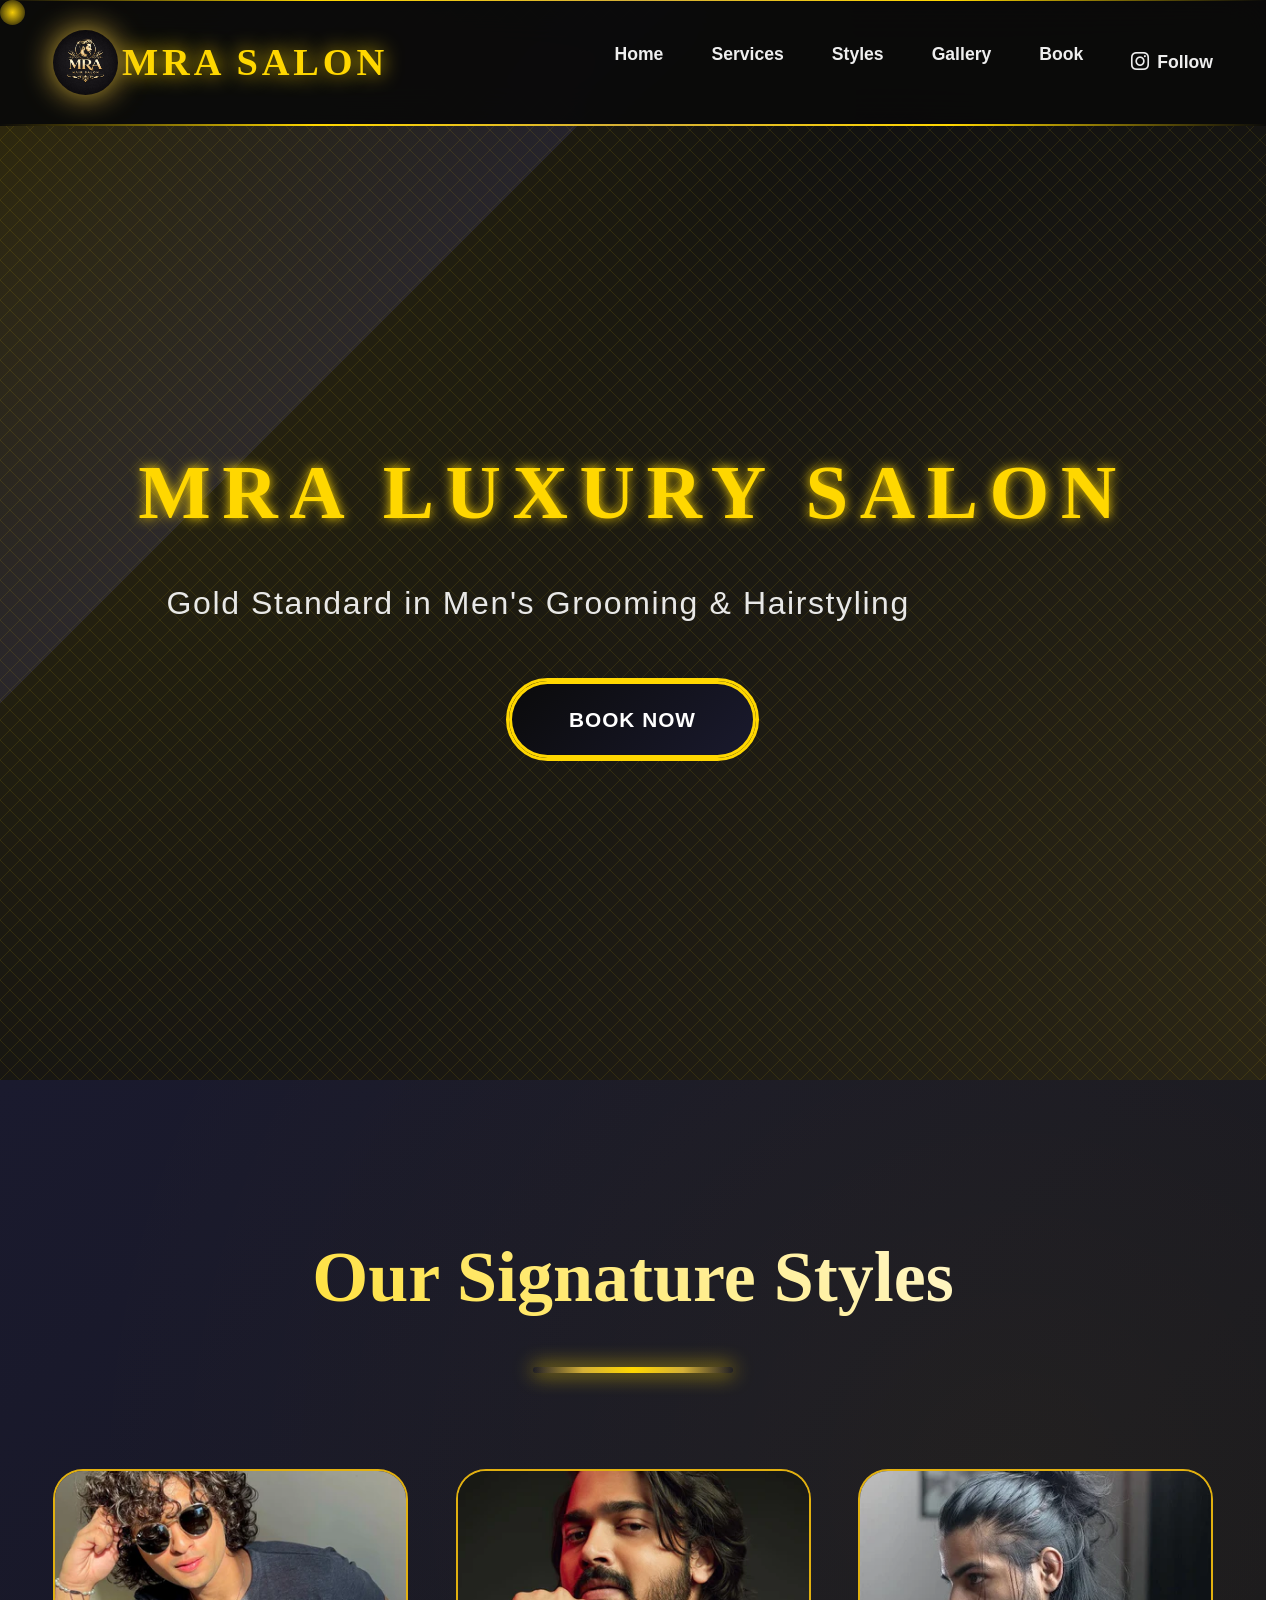
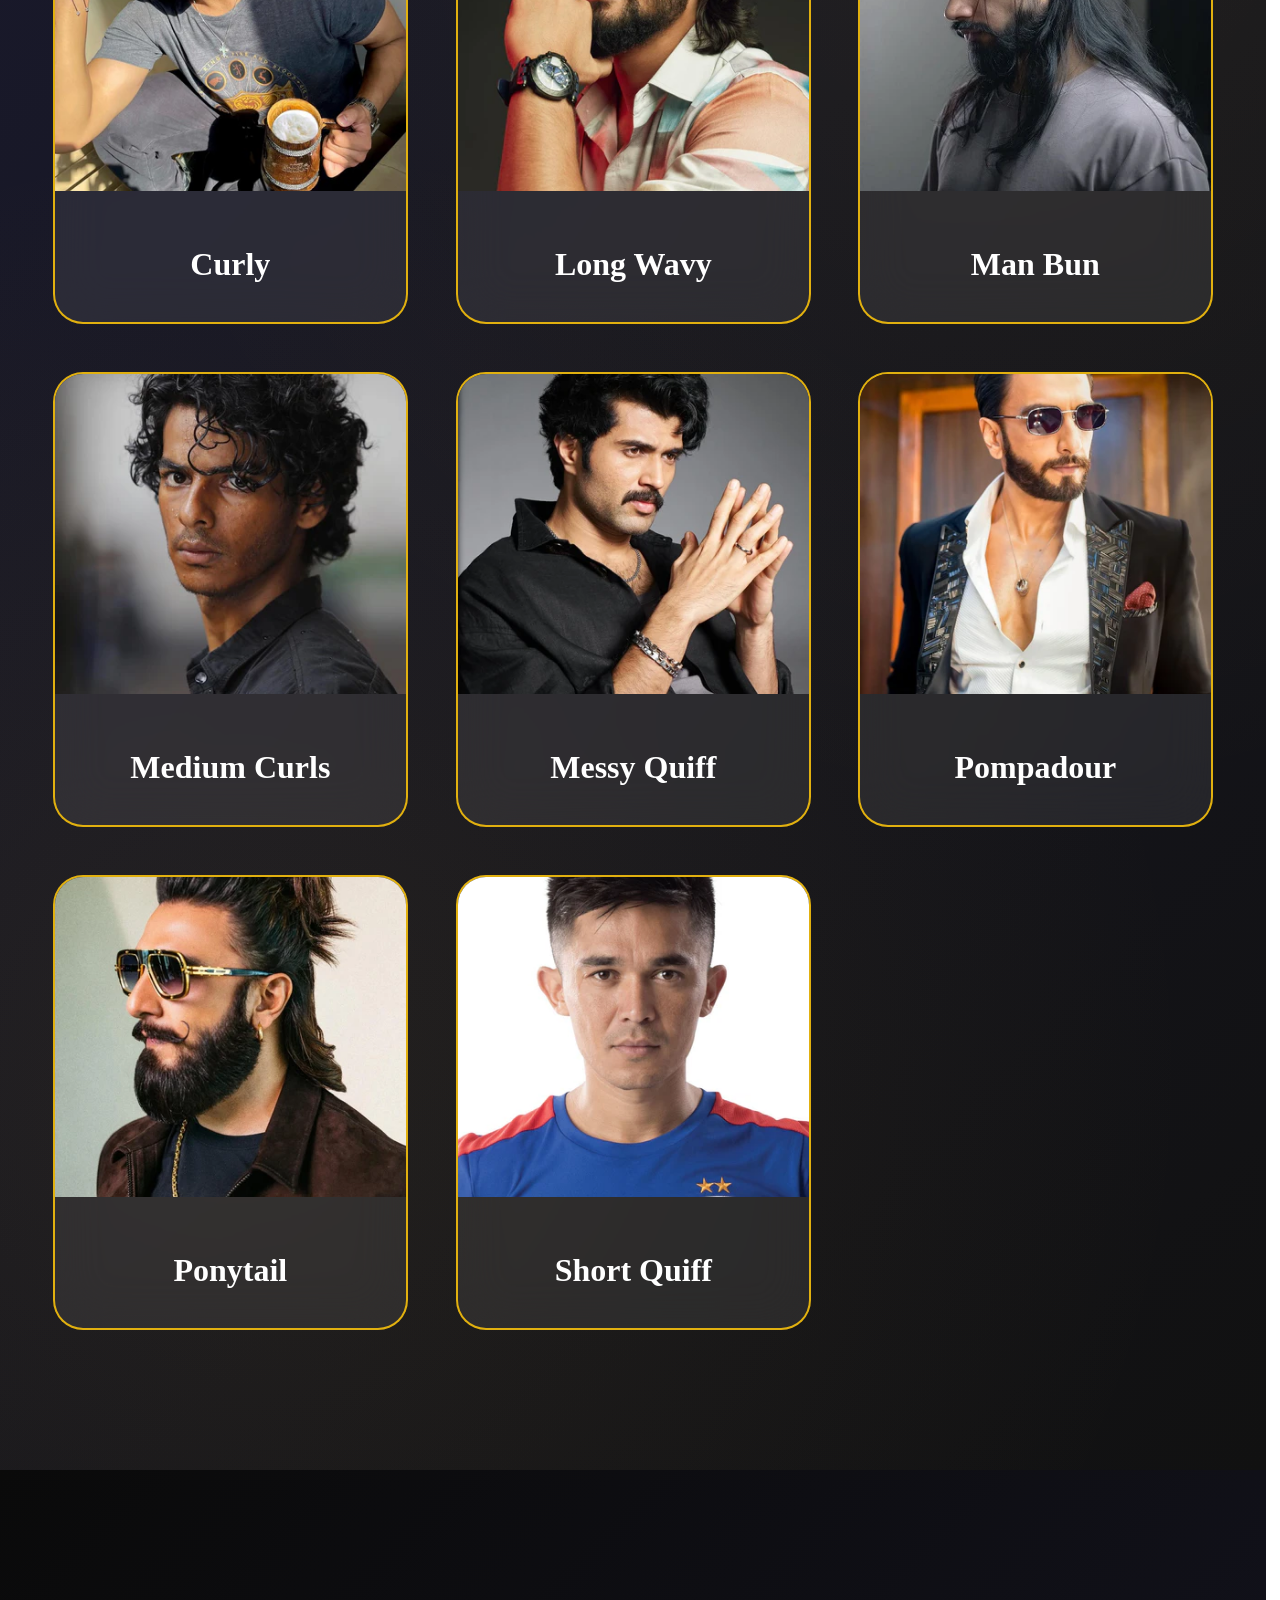
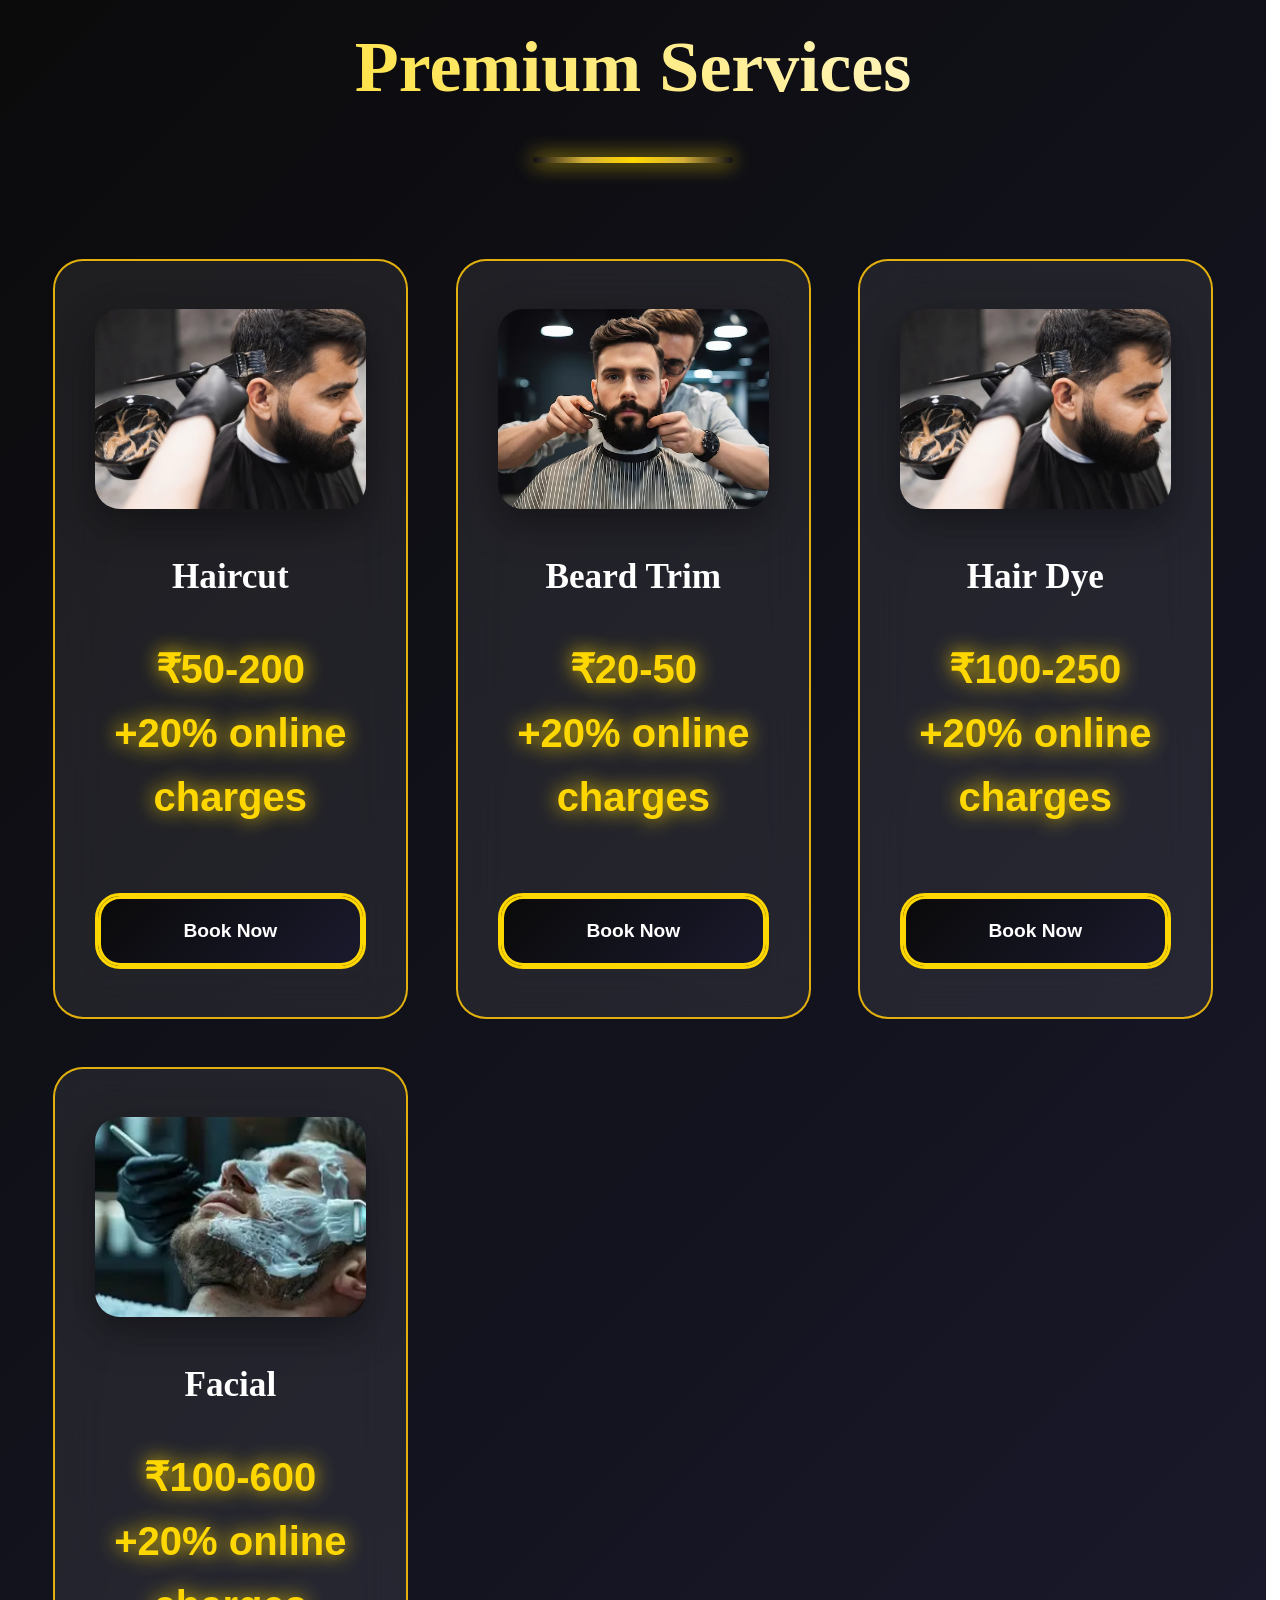
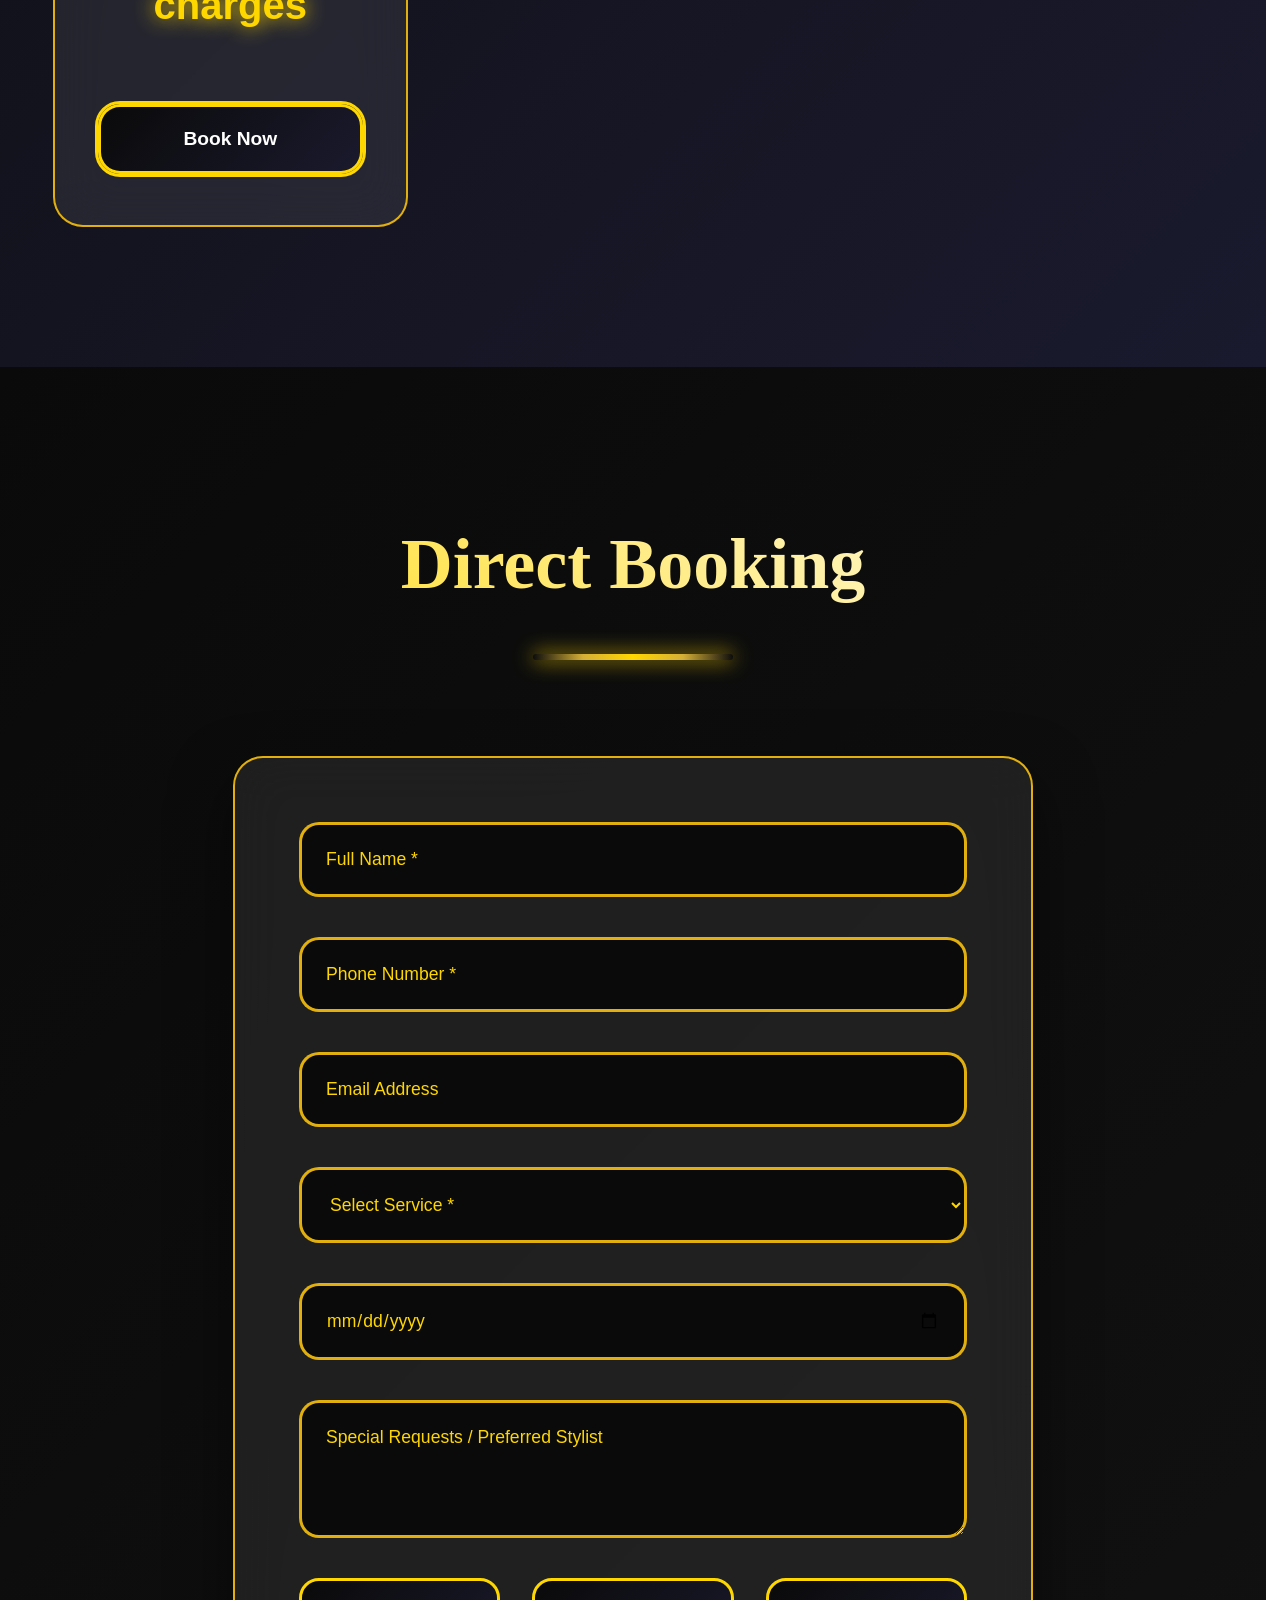
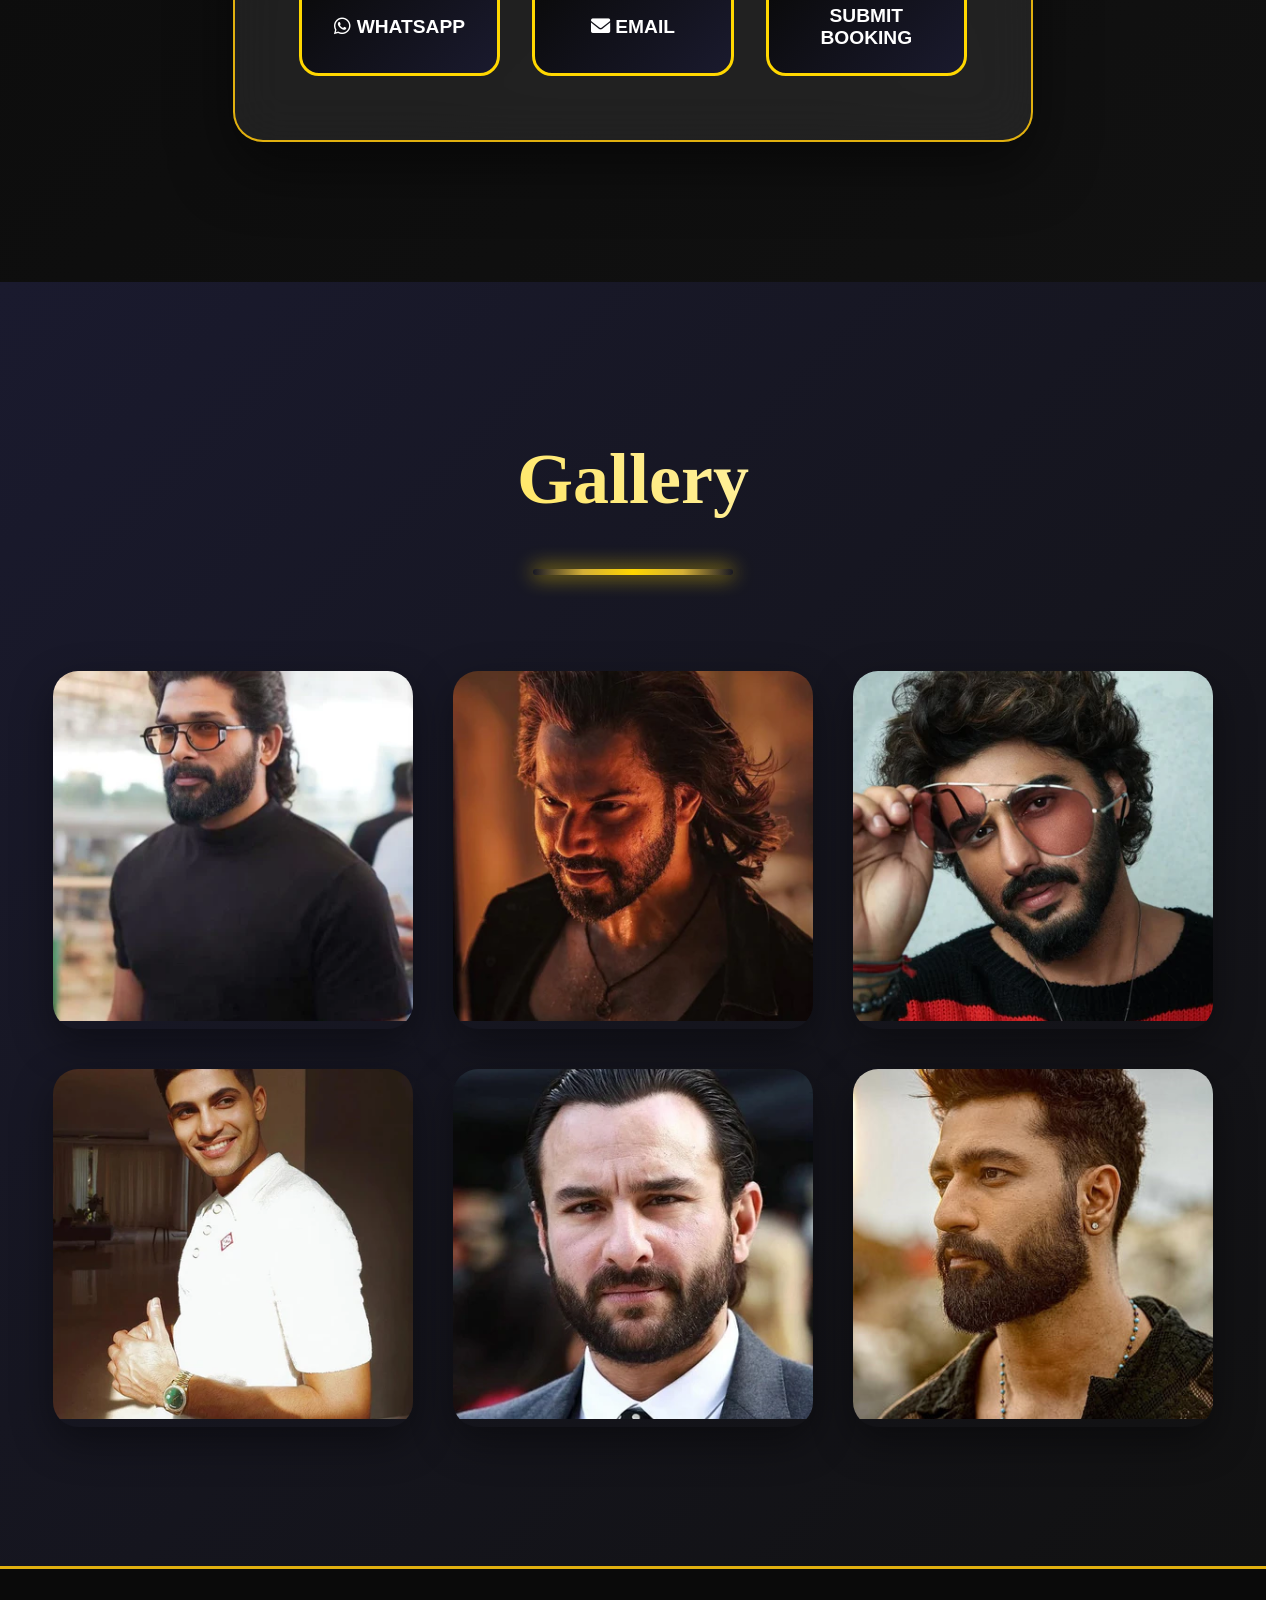
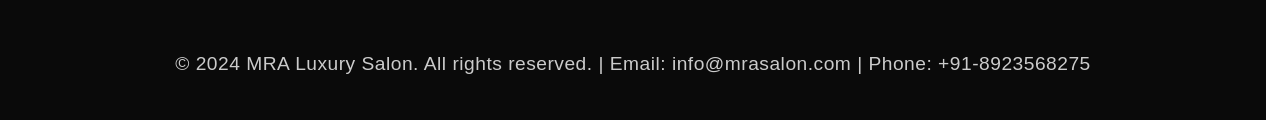
==== commit 02cfab1f: "Remove 'View Details' buttons from style cards" ====
--- a/index.html
+++ b/index.html
@@ -55,42 +55,42 @@
                 <div class="style-card fade-in" data-service="Curly Hairstyle">
                     <img src="Curly_Hairstyle_hannusaraf_480x480.webp" alt="Curly Hairstyle">
                     <h3>Curly</h3>
-                    <button class="view-btn gold-btn">View Details</button>
+                   
                 </div>
                 <div class="style-card fade-in" data-service="Long Wavy">
                     <img src="Long_and_Wavy_Hairstyle_Bhuvan_Bam_480x480.webp" alt="Long Wavy Hairstyle">
                     <h3>Long Wavy</h3>
-                    <button class="view-btn gold-btn">View Details</button>
+                    
                 </div>
                 <div class="style-card fade-in" data-service="Man Bun">
                     <img src="Man_Bun_Hairstyle_480x480.webp" alt="Man Bun Hairstyle">
                     <h3>Man Bun</h3>
-                    <button class="view-btn gold-btn">View Details</button>
+                   
                 </div>
                 <div class="style-card fade-in" data-service="Medium Curls">
                     <img src="Medium_Length_Curls_for_Indian_Men_480x480.webp" alt="Medium Curls">
                     <h3>Medium Curls</h3>
-                    <button class="view-btn gold-btn">View Details</button>
+                   
                 </div>
                 <div class="style-card fade-in" data-service="Messy Quiff">
                     <img src="Messy_Quiff_with_Moustache_for_Men_with_Oval_Face_480x480.webp" alt="Messy Quiff">
                     <h3>Messy Quiff</h3>
-                    <button class="view-btn gold-btn">View Details</button>
+                   
                 </div>
                 <div class="style-card fade-in" data-service="Pompadour">
                     <img src="Pompadour_Hairstyle_Ranveer_Singh_480x480.webp" alt="Pompadour Hairstyle">
                     <h3>Pompadour</h3>
-                    <button class="view-btn gold-btn">View Details</button>
+                   
                 </div>
                 <div class="style-card fade-in" data-service="Ponytail">
                     <img src="Ponytail_Hairstyle_for_Men_with_Beard_480x480.webp" alt="Ponytail Hairstyle">
                     <h3>Ponytail</h3>
-                    <button class="view-btn gold-btn">View Details</button>
+                   
                 </div>
                 <div class="style-card fade-in" data-service="Short Quiff">
                     <img src="Short_Quiff_Faded_Without_Beard_For_Indian_Men_480x480.webp" alt="Short Quiff">
                     <h3>Short Quiff</h3>
-                    <button class="view-btn gold-btn">View Details</button>
+                    
                 </div>
             </div>
         </div>
@@ -112,7 +112,7 @@
                     <img src="cutting-beard-barber-salon.avif" alt="Expert Beard Trim">
                     <h3>Beard Trim</h3>
                     <div class="price">₹20-50 <br>
-                        <p>+20% onlinecharges</p></div>
+                        <p>+20% online charges</p></div>
                     <button class="book-btn gold-btn" data-service="Beard Trim">Book Now</button>
                 </div>
                 <div class="service-card fade-in">
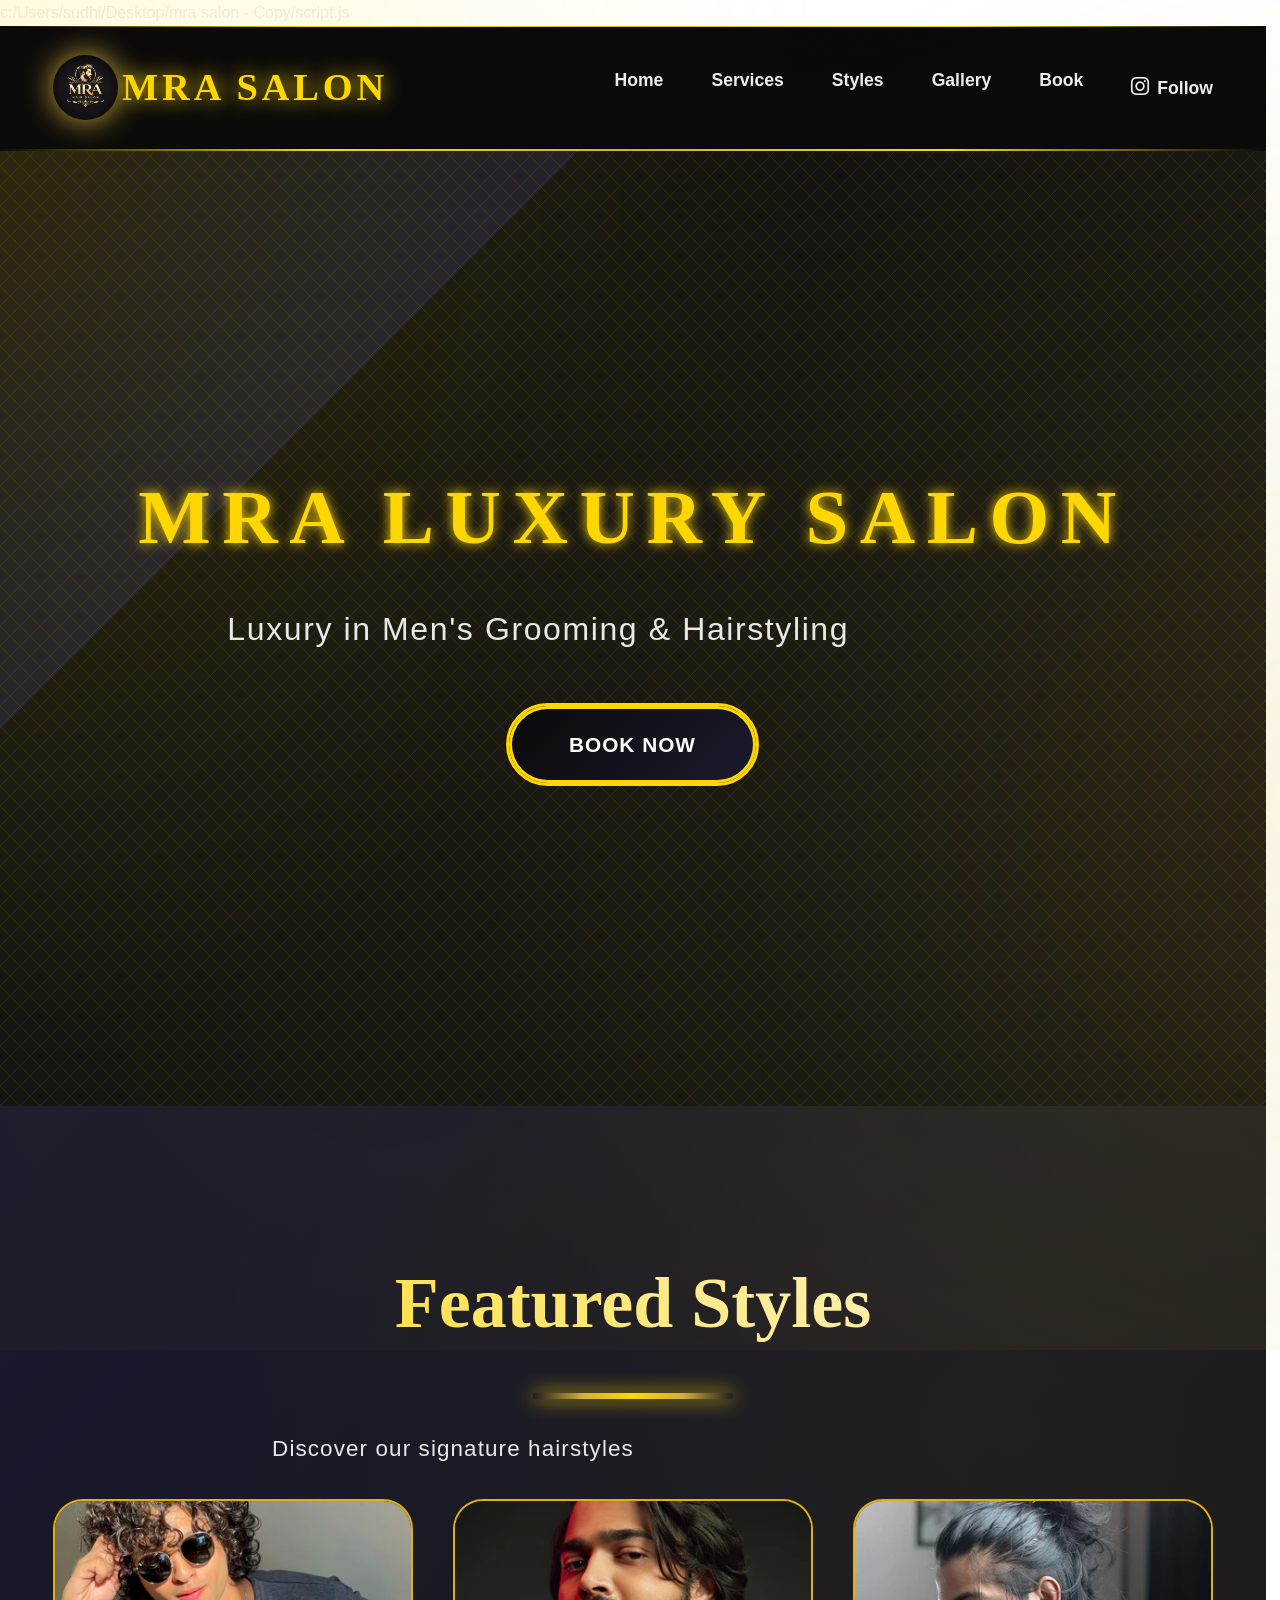
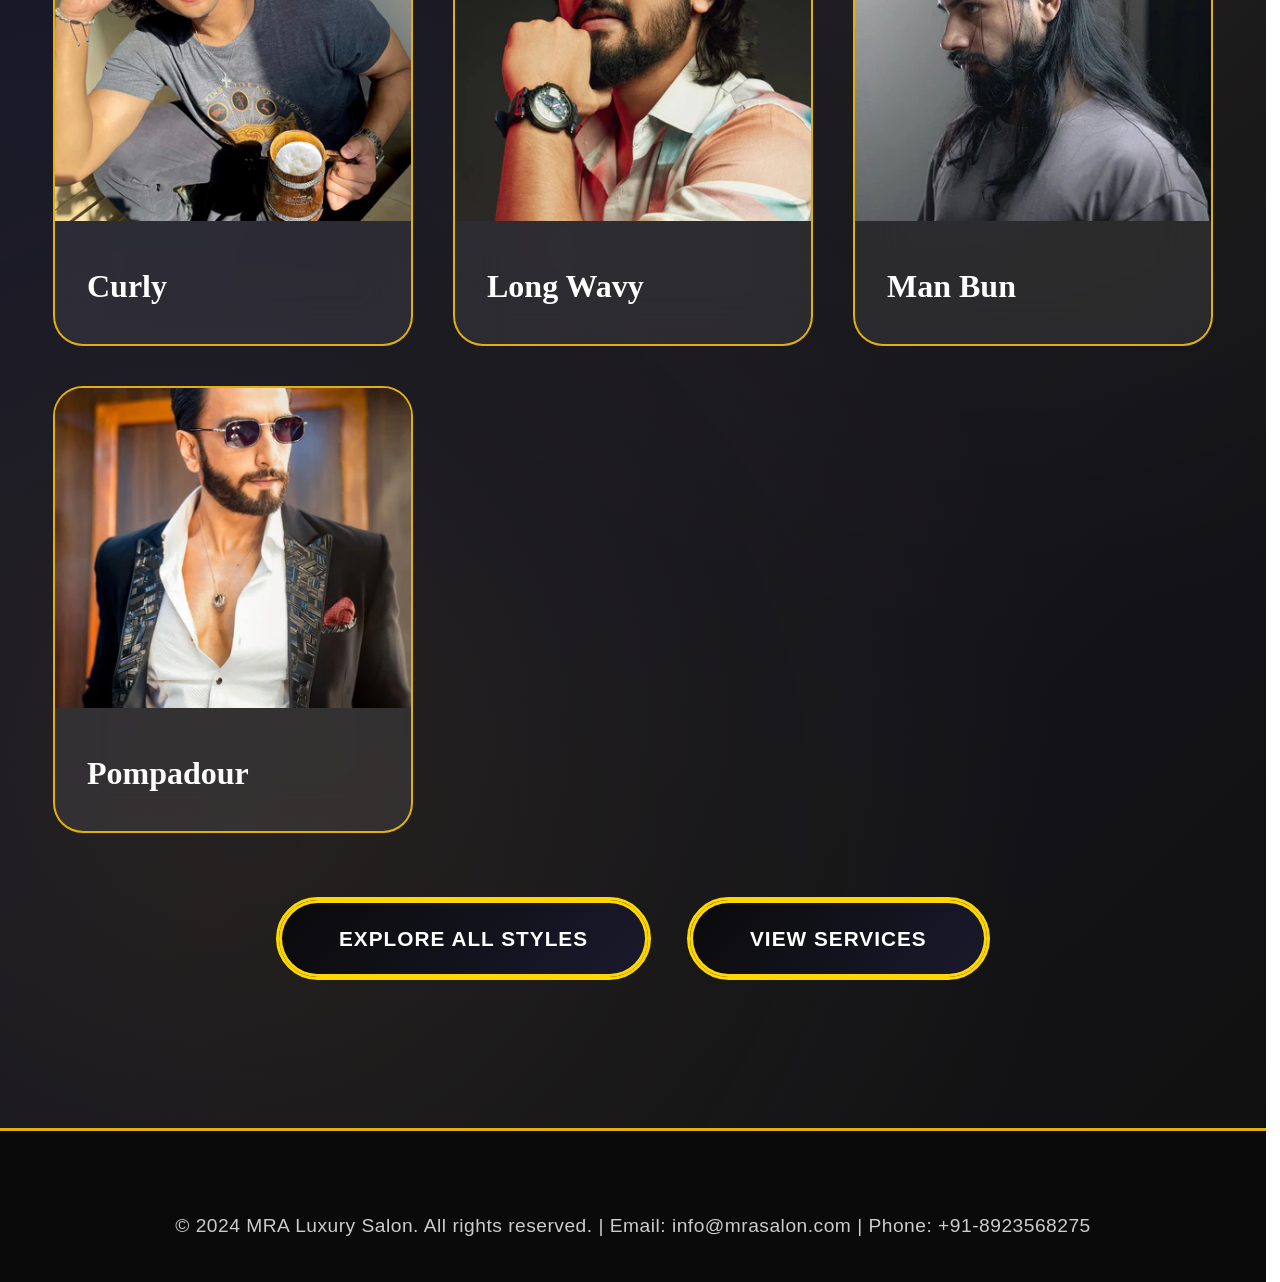
==== commit 67e1a437: "Add files via upload" ====
--- a/index.html
+++ b/index.html
@@ -6,15 +6,18 @@
     <title>MRA Salon - Luxury Hair & Beard Styling</title>
     <link rel="stylesheet" href="styles.css">
     <link rel="stylesheet" href="https://cdnjs.cloudflare.com/ajax/libs/font-awesome/6.0.0/css/all.min.css">
+    <link rel="manifest" href="manifest.json">
+
+
+
 </head>
 <body>
-    <!-- Preloader -->
-    <div class="preloader" id="preloader">
-        <div class="spinner"></div>
-    </div>
+    <!-- Preloader and Custom Cursor removed to eliminate animations -->
 
-    <!-- Custom Cursor -->
-    <div class="cursor" id="cursor"></div>
+</xai:function_call >
+
+<xai:function_call name="edit_file">
+<parameter name="path">c:/Users/sudhi/Desktop/mra salon - Copy/script.js
 
     <!-- Hero Section with Enhanced Parallax -->
     <section class="hero" id="home">
@@ -25,12 +28,12 @@
                         <img src="logo.jpeg" alt="MRA Salon Logo" class="logo" shape-outside="circle(50%)">
                         <div class="salon-name">MRA SALON</div>
                     </div>
-                <ul class="nav-menu">
-                    <li><a href="#home" class="nav-link">Home</a></li>
-                    <li><a href="#services" class="nav-link">Services</a></li>
-                    <li><a href="#styles" class="nav-link">Styles</a></li>
-                    <li><a href="#gallery" class="nav-link">Gallery</a></li>
-                    <li><a href="#book" class="nav-link">Book</a></li>
+    <ul class="nav-menu">
+                    <li><a href="index.html" class="nav-link active">Home</a></li>
+                    <li><a href="services.html" class="nav-link">Services</a></li>
+                    <li><a href="styles.html" class="nav-link">Styles</a></li>
+                    <li><a href="gallery.html" class="nav-link">Gallery</a></li>
+                    <li><a href="book.html" class="nav-link">Book</a></li>
                     <li><a href="https://www.instagram.com/mrasalonofficial/" class="nav-link instagram-link" target="_blank" rel="noopener"><i class="fab fa-instagram"></i> Follow</a></li>
                 </ul>
                 <div class="hamburger">
@@ -41,148 +44,38 @@
             </div>
         </nav>
         <div class="hero-content">
-            <h1 class="hero-title fade-in">MRA Luxury Salon</h1>
-            <p class="hero-subtitle fade-in">Gold Standard in Men's Grooming & Hairstyling</p>
-            <a href="#book" class="cta-btn gold-btn fade-in">Book Now</a>
+    <h1 class="hero-title">MRA Luxury Salon</h1>
+            <p class="hero-subtitle">Luxury in Men's Grooming & Hairstyling</p>
+        <a href="book.html" class="cta-btn gold-btn">Book Now</a>
         </div>
     </section>
 
-    <!-- Haircut Styles Section (8 Categories) -->
-    <section class="styles-section" id="styles">
+    <!-- Home Teaser Styles -->
+    <section class="styles-section home-teaser">
         <div class="container">
-            <h2 class="section-title gold-text">Our Signature Styles</h2>
+            <h2 class="section-title gold-text">Featured Styles</h2>
+            <p class="hero-subtitle" style="text-align: center; font-size: 1.4rem;">Discover our signature hairstyles</p>
             <div class="styles-grid">
-                <div class="style-card fade-in" data-service="Curly Hairstyle">
+                <div class="style-card" data-lightbox="gallery">
                     <img src="Curly_Hairstyle_hannusaraf_480x480.webp" alt="Curly Hairstyle">
                     <h3>Curly</h3>
-                   
                 </div>
-                <div class="style-card fade-in" data-service="Long Wavy">
+                <div class="style-card" data-service="Long Wavy">
                     <img src="Long_and_Wavy_Hairstyle_Bhuvan_Bam_480x480.webp" alt="Long Wavy Hairstyle">
                     <h3>Long Wavy</h3>
-                    
                 </div>
-                <div class="style-card fade-in" data-service="Man Bun">
+                <div class="style-card" data-service="Man Bun">
                     <img src="Man_Bun_Hairstyle_480x480.webp" alt="Man Bun Hairstyle">
                     <h3>Man Bun</h3>
-                   
                 </div>
-                <div class="style-card fade-in" data-service="Medium Curls">
-                    <img src="Medium_Length_Curls_for_Indian_Men_480x480.webp" alt="Medium Curls">
-                    <h3>Medium Curls</h3>
-                   
-                </div>
-                <div class="style-card fade-in" data-service="Messy Quiff">
-                    <img src="Messy_Quiff_with_Moustache_for_Men_with_Oval_Face_480x480.webp" alt="Messy Quiff">
-                    <h3>Messy Quiff</h3>
-                   
-                </div>
-                <div class="style-card fade-in" data-service="Pompadour">
+                <div class="style-card" data-service="Pompadour">
                     <img src="Pompadour_Hairstyle_Ranveer_Singh_480x480.webp" alt="Pompadour Hairstyle">
                     <h3>Pompadour</h3>
-                   
-                </div>
-                <div class="style-card fade-in" data-service="Ponytail">
-                    <img src="Ponytail_Hairstyle_for_Men_with_Beard_480x480.webp" alt="Ponytail Hairstyle">
-                    <h3>Ponytail</h3>
-                   
-                </div>
-                <div class="style-card fade-in" data-service="Short Quiff">
-                    <img src="Short_Quiff_Faded_Without_Beard_For_Indian_Men_480x480.webp" alt="Short Quiff">
-                    <h3>Short Quiff</h3>
-                    
                 </div>
             </div>
-        </div>
-    </section>
-
-    <!-- Services Section -->
-    <section class="services-section" id="services">
-        <div class="container">
-            <h2 class="section-title gold-text">Premium Services</h2>
-            <div class="services-grid">
-                <div class="service-card fade-in">
-                    <img src="hair-dye-men-salon-800x534.webp" alt="Premium Haircut Service">
-                    <h3>Haircut</h3>
-                    <div class="price">₹50-200 <br>
-                        <p>+20% online charges</p></div>
-                    <button class="book-btn gold-btn" data-service="Haircut">Book Now</button>
-                </div>
-                <div class="service-card fade-in">
-                    <img src="cutting-beard-barber-salon.avif" alt="Expert Beard Trim">
-                    <h3>Beard Trim</h3>
-                    <div class="price">₹20-50 <br>
-                        <p>+20% online charges</p></div>
-                    <button class="book-btn gold-btn" data-service="Beard Trim">Book Now</button>
-                </div>
-                <div class="service-card fade-in">
-                    <img src="hair-dye-men-salon-800x534.webp" alt="Professional Hair Dye">
-                    <h3>Hair Dye</h3>
-                    <div class="price">₹100-250 <br>
-                        <p>+20% online charges</p></div>
-                    <button class="book-btn gold-btn" data-service="Hair Dye">Book Now</button>
-                </div>
-                <div class="service-card fade-in">
-                    <img src="facial.webp" alt="Luxury Facial Treatment">
-                    <h3>Facial</h3>
-                    <div class="price">₹100-600 <br>
-                        <p>+20% online charges</p></div>
-                    <button class="book-btn gold-btn" data-service="Facial">Book Now</button>
-                </div>
-            </div>
-        </div>
-    </section>
-
-    <!-- Booking Form -->
-    <section class="booking-section" id="book">
-        <div class="container">
-            <h2 class="section-title gold-text">Direct Booking</h2>
-            <form id="bookingForm" class="booking-form">
-                <input type="text" id="name" placeholder="Full Name *" required>
-                <input type="tel" id="phone" placeholder="Phone Number *" required>
-                <input type="email" id="email" placeholder="Email Address">
-                <select id="service" required>
-                    <option value="">Select Service *</option>
-                    <option value="Haircut">Haircut</option>
-                    <option value="Beard Trim">Beard Trim</option>
-                    <option value="Hair Dye">Hair Dye</option>
-                    <option value="Facial">Facial</option>
-                    <option value="Style Consultation">Style Consultation</option>
-                </select>
-                <input type="date" id="date" required>
-                <textarea id="message" placeholder="Special Requests / Preferred Stylist" rows="4"></textarea>
-                <div class="form-buttons">
-                    <button type="button" id="whatsappBtn" class="gold-btn"><i class="fab fa-whatsapp"></i> WhatsApp</button>
-                    <button type="button" id="emailBtn" class="gold-btn"><i class="fas fa-envelope"></i> Email</button>
-                    <button type="submit" class="gold-btn" id="submitBtn">Submit Booking</button>
-                </div>
-            </form>
-        </div>
-    </section>
-
-    <!-- Gallery -->
-    <section class="gallery-section" id="gallery">
-        <div class="container">
-            <h2 class="section-title gold-text">Gallery</h2>
-            <div class="gallery-grid">
-                <div class="gallery-item fade-in" data-lightbox="gallery">
-                    <img src="Long_and_Wavy_Haircut_with_Beard_2_480x480.webp" alt="Long Wavy Haircut with Beard">
-                </div>
-                <div class="gallery-item fade-in" data-lightbox="gallery">
-                    <img src="Long_Layered_Hairstyles_Men_for_Oval_Face_480x480.webp" alt="Long Layered Hairstyle for Oval Face">
-                </div>
-                <div class="gallery-item fade-in" data-lightbox="gallery">
-                    <img src="Messy_Curls_for_Indian_Men_with_Round_Face_480x480.webp" alt="Messy Curls for Round Face">
-                </div>
-                <div class="gallery-item fade-in" data-lightbox="gallery">
-                    <img src="Side_Part_Pompadour_Haircut_without_Beard_0e46cf4f-73c6-49e9-972a-592de7f892fe_480x480.webp" alt="Side Part Pompadour Haircut">
-                </div>
-                <div class="gallery-item fade-in" data-lightbox="gallery">
-                    <img src="Slicked_Back_Hairstyle_480x480.webp" alt="Slicked Back Hairstyle">
-                </div>
-                <div class="gallery-item fade-in" data-lightbox="gallery">
-                    <img src="Spiky_Haircut_for_Men_480x480.jpg" alt="Spiky Haircut">
-                </div>
+            <div style="text-align: center; margin-top: 4rem;">
+                <a href="styles.html" class="cta-btn gold-btn">Explore All Styles</a>
+                <a href="services.html" class="cta-btn gold-btn" style="margin-left: 2rem;">View Services</a>
             </div>
         </div>
     </section>
--- a/styles.css
+++ b/styles.css
@@ -55,48 +55,32 @@
     border: 5px solid rgba(212,175,55,0.2);
     border-top: 5px solid var(--gold);
     border-radius: 50%;
-    animation: spin 1s linear infinite;
-}
-
-@keyframes spin {
+    /* animation: spin 1s linear infinite; */
+}
+
+/* @keyframes spin {
     0% { transform: rotate(0deg); }
     100% { transform: rotate(360deg); }
-}
+} */
 
 /* Custom Cursor */
-.cursor {
-    position: fixed;
-    width: 25px;
-    height: 25px;
-    background: radial-gradient(circle, var(--neon-gold), transparent);
-    border-radius: 50%;
-    pointer-events: none;
-    z-index: 9999;
-    mix-blend-mode: difference;
-    transition: transform 0.1s;
-}
-
-.cursor.glow {
-    width: 50px;
-    height: 50px;
-    transform: scale(1.8);
-}
+
+
 
 /* Animations */
 .fade-in {
-    opacity: 0;
-    transform: translateY(50px);
-    animation: fadeInUp 1s ease forwards;
-}
-
-@keyframes fadeInUp {
+    opacity: 1;
+    transform: none;
+}
+
+/* @keyframes fadeInUp {
     to {
         opacity: 1;
         transform: translateY(0);
     }
-}
-
-@keyframes float {
+} */
+
+/* @keyframes float {
     0%, 100% { transform: translateY(0) rotate(0deg); }
     50% { transform: translateY(-20px) rotate(3deg); }
 }
@@ -115,7 +99,7 @@
 @keyframes textShimmer {
     0% { background-position: -468px 0; }
     100% { background-position: 468px 0; }
-}
+} */
 
 /* ULTRA Eye-Catching Hero */
 .hero {
@@ -142,7 +126,7 @@
         radial-gradient(circle at 20% 30%, var(--neon-gold) 0%, transparent 40%),
         radial-gradient(circle at 80% 70%, var(--gold) 0%, transparent 40%),
         radial-gradient(circle at 40% 80%, rgba(212,175,55,0.3) 0%, transparent 50%);
-    animation: float 10s ease-in-out infinite;
+    /* animation: float 10s ease-in-out infinite; */
     opacity: 0.15;
     z-index: 1;
 }
@@ -158,7 +142,7 @@
         linear-gradient(45deg, transparent 48%, var(--neon-gold) 50%, transparent 52%),
         linear-gradient(-45deg, transparent 48%, var(--neon-gold) 50%, transparent 52%);
     background-size: 20px 20px;
-    animation: textShimmer 3s linear infinite;
+    /* animation: textShimmer 3s linear infinite; */
     opacity: 0.1;
     z-index: 1;
 }
@@ -168,9 +152,9 @@
     font-size: clamp(3rem, 6vw, 5rem);
     margin-bottom: 1.5rem;
     color: var(--neon-gold);
-    animation: 
+    /* animation: 
         fadeInUp 1.5s ease-out forwards,
-        glowPulse 3s ease-in-out infinite 1.5s;
+        glowPulse 3s ease-in-out infinite 1.5s; */
     letter-spacing: 0.15em;
     text-transform: uppercase;
     font-weight: 700;
@@ -186,7 +170,7 @@
     max-width: 800px;
     font-weight: 300;
     color: rgba(255,255,255,0.9);
-    animation: fadeInUp 2s ease 0.5s forwards;
+    /* animation: fadeInUp 2s ease 0.5s forwards; */
     position: relative;
     z-index: 3;
     letter-spacing: 0.05em;
@@ -205,7 +189,7 @@
     border-radius: 60px;
     position: relative;
     overflow: hidden;
-    animation: fadeInUp 2s ease 1s forwards;
+    /* animation: fadeInUp 2s ease 1s forwards; */
     z-index: 3;
     transition: all 0.5s cubic-bezier(0.25, 0.46, 0.45, 0.94);
     text-transform: uppercase;
@@ -229,11 +213,10 @@
 }
 
 .cta-btn:hover {
-    transform: translateY(-8px) scale(1.08);
+    /* transform: translateY(-8px) scale(1.08); */
     box-shadow: 
-        0 25px 50px rgba(212,175,55,0.6),
-        inset 0 0 0 3px var(--neon-gold),
-        0 0 60px rgba(255,215,0,0.4);
+        0 10px 20px rgba(0,0,0,0.3),
+        inset 0 0 0 3px var(--neon-gold);
     border-color: var(--neon-gold);
 }
 
@@ -285,7 +268,7 @@
     text-shadow: 0 0 20px var(--neon-gold);
     letter-spacing: 0.1em;
     text-transform: uppercase;
-    animation: glowPulse 2s ease-in-out infinite;
+    /* animation: glowPulse 2s ease-in-out infinite; */
 }
 
 .logo:hover {
@@ -397,7 +380,7 @@
     -webkit-background-clip: text;
     -webkit-text-fill-color: transparent;
     background-clip: text;
-    animation: glowPulse 3s ease-in-out infinite;
+    /* animation: glowPulse 3s ease-in-out infinite; */
 }
 
 .section-title::after {
@@ -411,6 +394,15 @@
     box-shadow: 0 0 20px var(--neon-gold);
 }
 
+/* Fix gap in home-teaser */
+.home-teaser .section-title {
+    margin-bottom: 2rem;
+}
+
+.home-teaser .hero-subtitle {
+    margin-bottom: 2rem;
+}
+
 /* Rest of styles.css remains the same for cards, services, forms, gallery, footer, modals, responsive... */
 .gold-text { 
     background: linear-gradient(45deg, var(--neon-gold), #fff);
@@ -441,7 +433,8 @@
 .styles-grid {
     display: grid;
     grid-template-columns: repeat(auto-fit, minmax(340px, 1fr));
-    gap: 3rem;
+    gap: 2.5rem;
+    align-items: stretch;
 }
 
 .style-card {
@@ -472,8 +465,8 @@
 }
 
 .style-card:hover {
-    transform: translateY(-25px) rotateX(8deg) scale(1.04);
-    box-shadow: var(--shadow), 0 0 80px rgba(212,175,55,0.4);
+    /* transform: translateY(-25px) rotateX(8deg) scale(1.04); */
+    box-shadow: 0 20px 40px rgba(0,0,0,0.3);
     border-color: var(--neon-gold);
 }
 
@@ -484,9 +477,14 @@
     transition: transform 0.6s ease;
 }
 
-.style-card:hover img {
+.style-card {
+    display: flex;
+    flex-direction: column;
+}
+
+/* .style-card:hover img {
     transform: scale(1.15);
-}
+} */
 
 .style-card h3 {
     padding: 2.5rem 2rem 2rem;
@@ -496,6 +494,9 @@
     color: #fff;
     position: relative;
     z-index: 2;
+    flex-grow: 1;
+    display: flex;
+    align-items: flex-end;
 }
 
 .view-btn {
@@ -517,10 +518,10 @@
 }
 
 .view-btn:hover {
-    transform: translateY(-3px);
+    /* transform: translateY(-3px); */
     box-shadow: 
         inset 0 0 0 2px var(--neon-gold),
-        0 15px 35px rgba(212,175,55,0.5);
+        0 10px 20px rgba(0,0,0,0.3);
 }
 
 .services-section {
@@ -748,6 +749,31 @@
     position: relative;
     animation: fadeInUp 0.5s cubic-bezier(0.25, 0.46, 0.45, 0.94);
     box-shadow: var(--shadow), 0 0 100px rgba(212,175,55,0.3);
+}
+
+@media (max-width: 480px) {
+    .modal-content {
+        margin: 2% auto;
+        padding: 3rem 2rem;
+        width: 96%;
+        border-radius: 20px;
+        max-height: 95vh;
+    }
+    
+    .close {
+        right: 1.5rem;
+        top: 1.5rem;
+        font-size: 2.5rem;
+        padding: 1rem;
+        width: 50px;
+        height: 50px;
+        display: flex;
+        align-items: center;
+        justify-content: center;
+        border-radius: 50%;
+        background: rgba(255,255,255,0.1);
+        backdrop-filter: blur(10px);
+    }
 }
 
 .lightbox-modal .lightbox-content {
@@ -859,7 +885,7 @@
 
     .styles-grid {
         grid-template-columns: 1fr;
-        gap: 2.5rem;
+        gap: 1.5rem;
     }
 
     .services-grid {
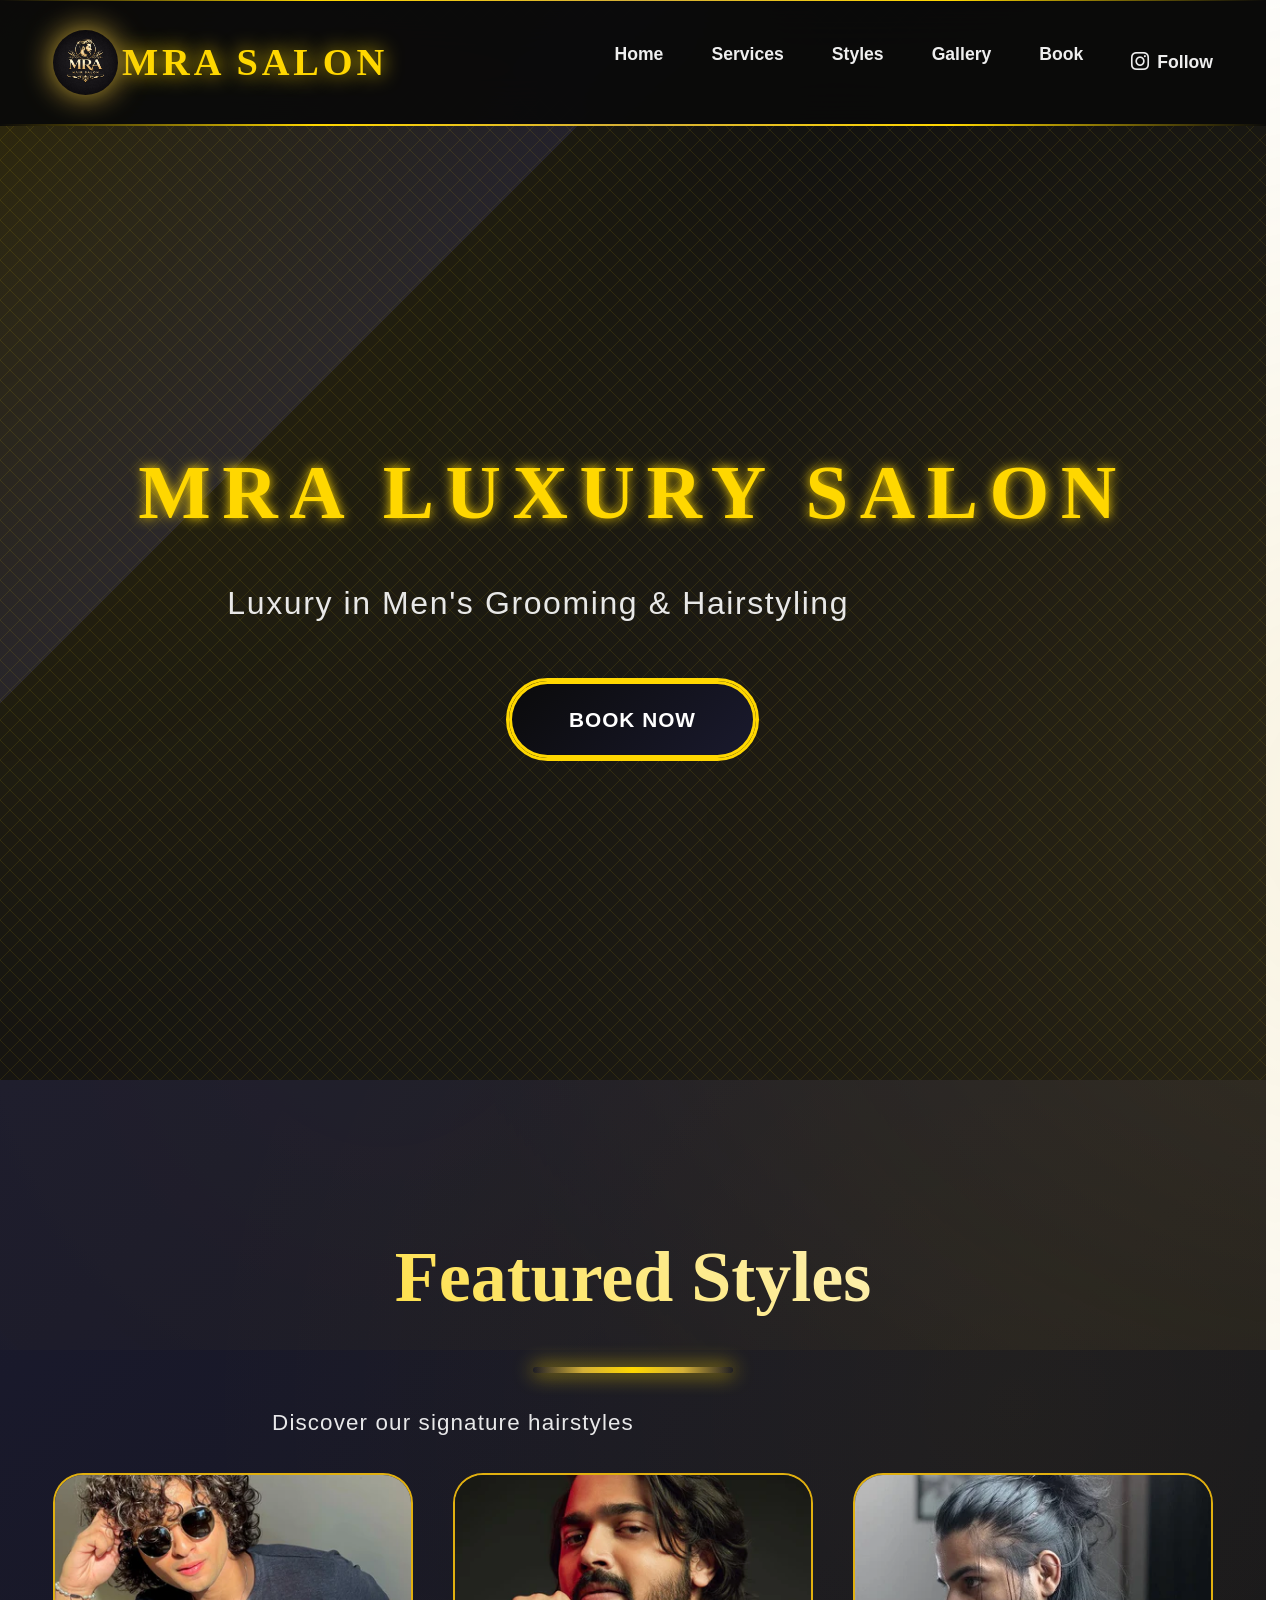
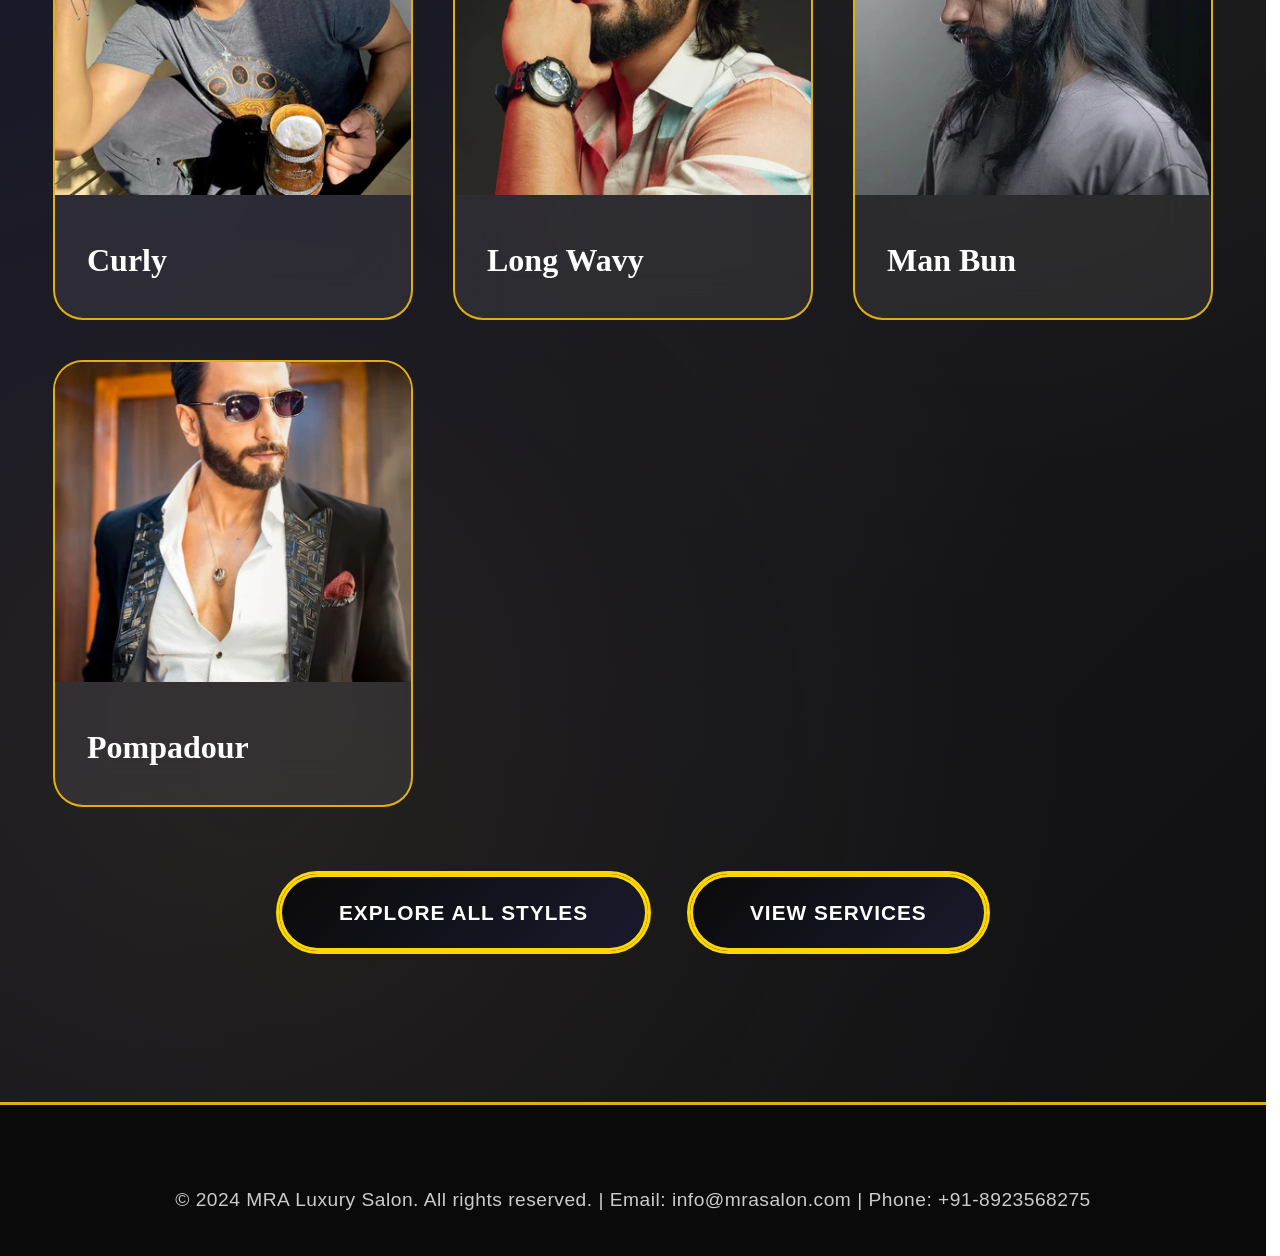
==== commit 956638b2: "Remove preloader and custom cursor elements Removed preloader and custom cursor functionality from t" ====
--- a/index.html
+++ b/index.html
@@ -13,12 +13,6 @@
 </head>
 <body>
     <!-- Preloader and Custom Cursor removed to eliminate animations -->
-
-</xai:function_call >
-
-<xai:function_call name="edit_file">
-<parameter name="path">c:/Users/sudhi/Desktop/mra salon - Copy/script.js
-
     <!-- Hero Section with Enhanced Parallax -->
     <section class="hero" id="home">
         <div class="hero-bg"></div>
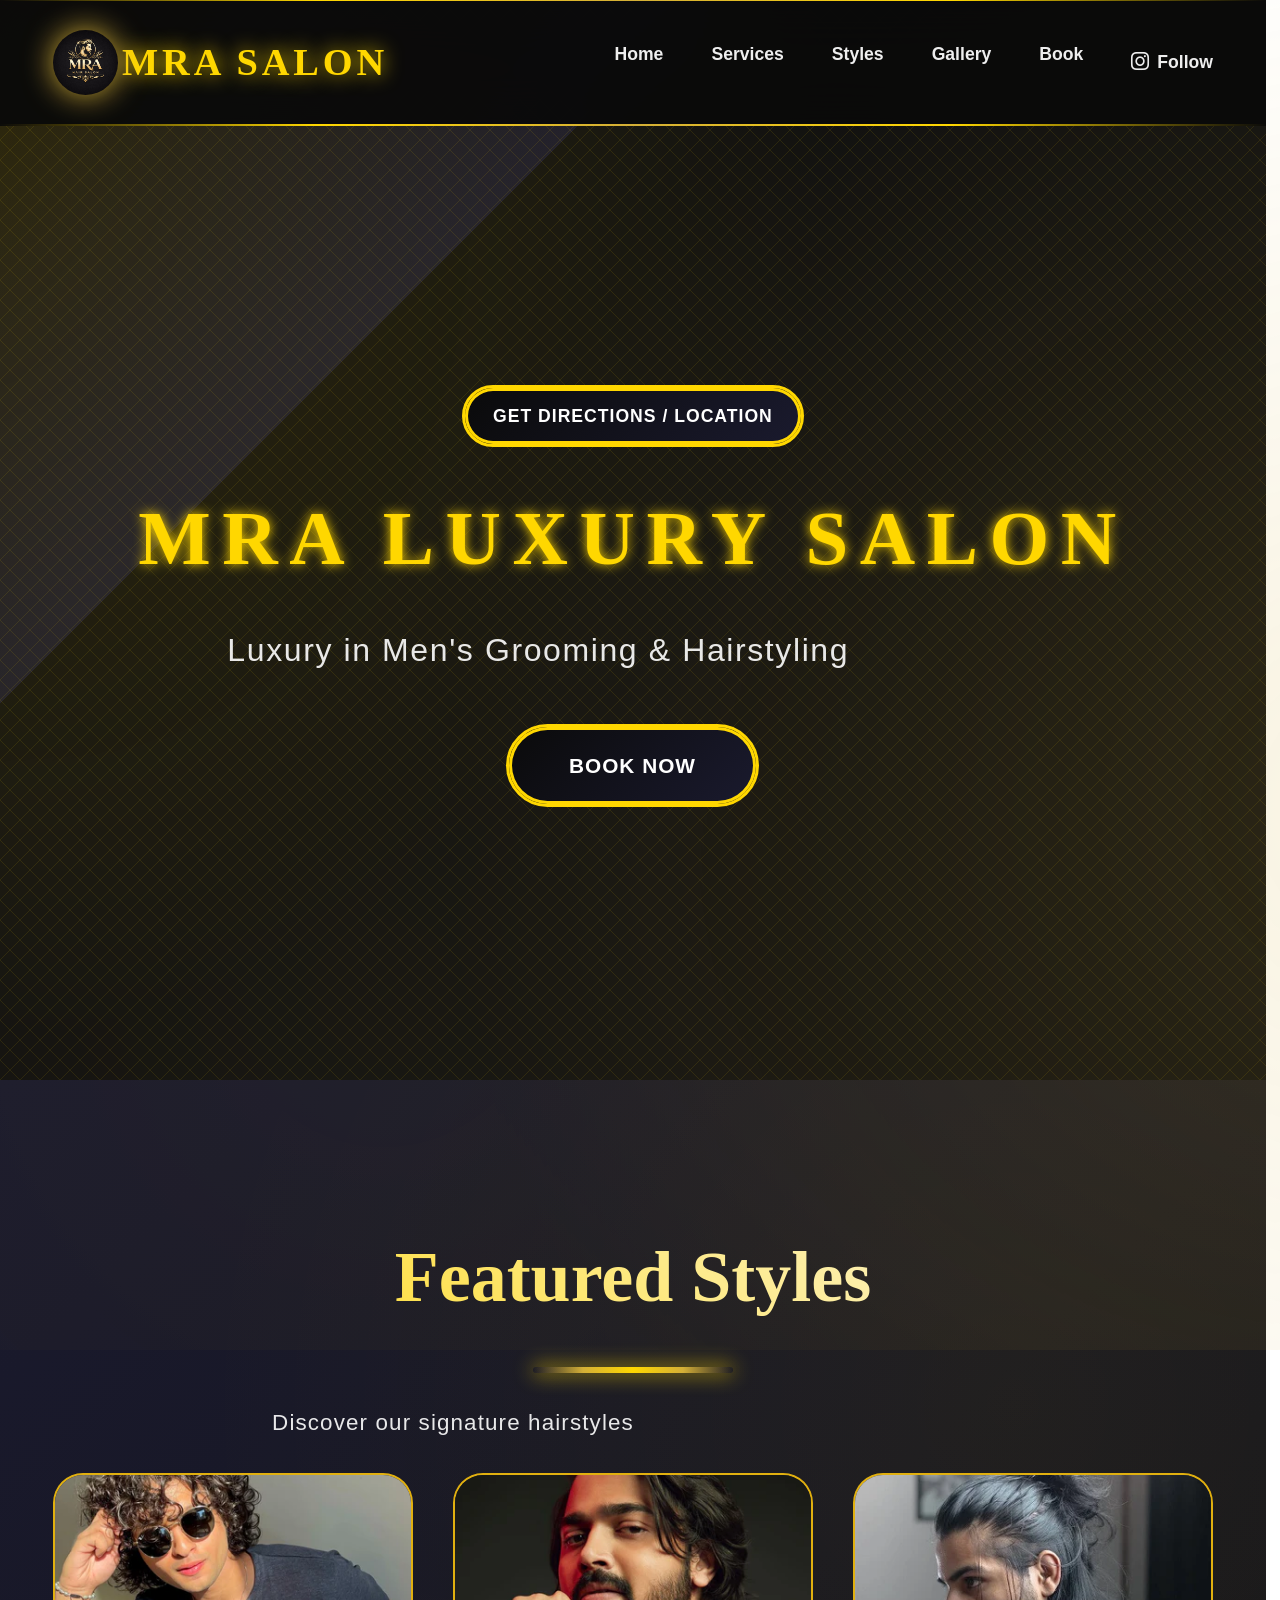
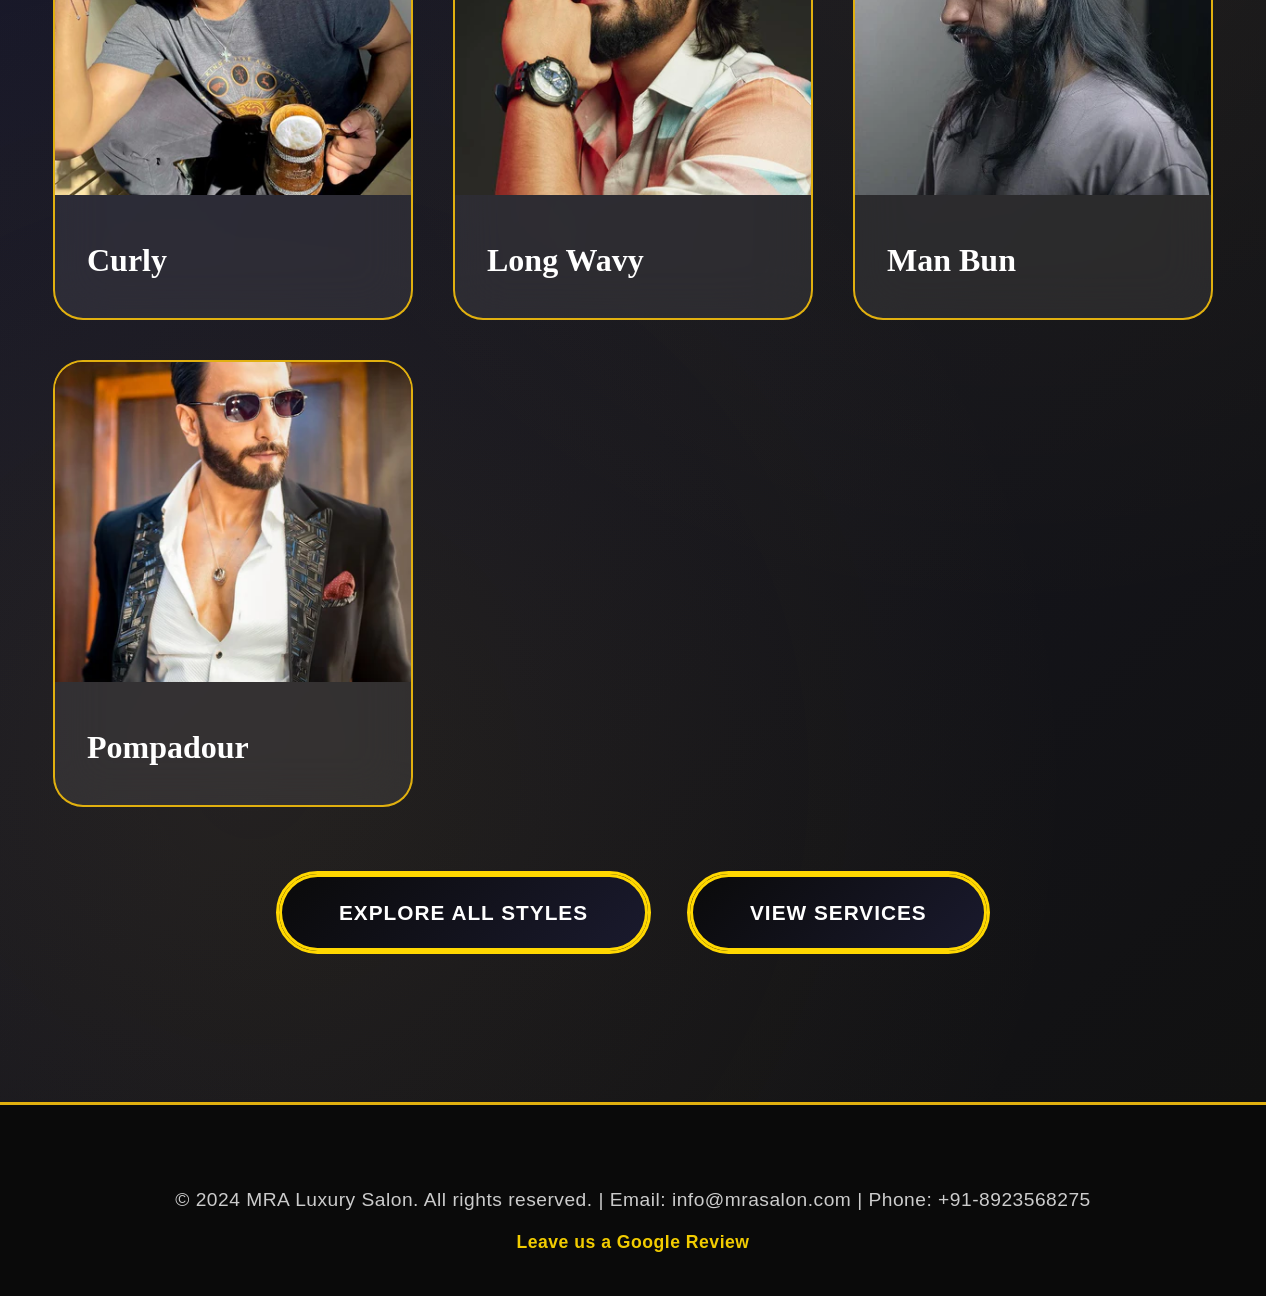
==== commit 19b74ea7: "Add files via upload" ====
--- a/index.html
+++ b/index.html
@@ -12,7 +12,8 @@
 
 </head>
 <body>
-    <!-- Preloader and Custom Cursor removed to eliminate animations -->
+
+
     <!-- Hero Section with Enhanced Parallax -->
     <section class="hero" id="home">
         <div class="hero-bg"></div>
@@ -38,6 +39,9 @@
             </div>
         </nav>
         <div class="hero-content">
+            <div style="margin-bottom: 1.5rem;">
+                <a href="https://maps.app.goo.gl/UYoasHvQJLejzbM56" target="_blank" rel="noopener" class="cta-btn gold-btn" style="padding: 14px 28px; font-size: 1.1rem;">Get Directions / Location</a>
+            </div>
     <h1 class="hero-title">MRA Luxury Salon</h1>
             <p class="hero-subtitle">Luxury in Men's Grooming & Hairstyling</p>
         <a href="book.html" class="cta-btn gold-btn">Book Now</a>
@@ -78,6 +82,11 @@
     <footer class="footer">
         <div class="container">
             <p>&copy; 2024 MRA Luxury Salon. All rights reserved. | Email: info@mrasalon.com | Phone: +91-8923568275</p>
+            <p style="margin-top: 0.75rem; font-size: 1.1rem; opacity: 0.95;">
+                <a href="https://g.page/r/Ca-ZBIaewTPIEBM" target="_blank" rel="noopener" style="color: var(--neon-gold); text-decoration: none; font-weight: 700;">
+                    Leave us a Google Review
+                </a>
+            </p>
         </div>
     </footer>
 
--- a/styles.css
+++ b/styles.css
@@ -597,6 +597,7 @@
 
 .booking-form {
     max-width: 800px;
+    width: 100%;
     margin: 0 auto;
     display: grid;
     gap: 2.5rem;
@@ -606,11 +607,13 @@
     border-radius: 30px;
     border: 2px solid var(--glass-border);
     box-shadow: 0 25px 60px rgba(0,0,0,0.5);
+    box-sizing: border-box;
 }
 
 .booking-form input,
 .booking-form select,
 .booking-form textarea {
+    width: 100%;
     padding: 1.5rem;
     border: 3px solid var(--glass-border);
     border-radius: 20px;
@@ -619,6 +622,9 @@
     font-size: 1.1rem;
     font-family: 'Montserrat', sans-serif;
     transition: all 0.4s ease;
+    box-sizing: border-box;
+    overflow: hidden;
+    word-break: break-word;
 }
 
 .booking-form select option {
@@ -661,6 +667,78 @@
 .gallery-section {
     padding: 140px 0;
     background: linear-gradient(135deg, var(--navy) 0%, var(--dark-bg) 100%);
+}
+
+.gallery-header{
+    display:flex;
+    flex-direction:column;
+    align-items:center;
+    gap:2rem;
+}
+
+.add-photo-btn{
+    padding: 1.2rem 2.4rem;
+    border-radius: 999px;
+    border: 3px solid var(--neon-gold);
+    background: linear-gradient(135deg, var(--black), var(--navy));
+    color:#fff;
+    font-family:'Montserrat', sans-serif;
+    font-weight:800;
+    font-size:1.1rem;
+    cursor:pointer;
+    box-shadow: inset 0 0 0 3px rgba(255,215,0,0.35);
+    transition: all 0.4s ease;
+    letter-spacing:0.5px;
+    text-transform:uppercase;
+    display:flex;
+    align-items:center;
+    gap:0.8rem;
+}
+
+.add-photo-btn:hover{ 
+}
+
+/* Remove uploaded photo button */
+.remove-photo-btn{
+    position:absolute;
+    top:12px;
+    right:12px;
+    width:34px;
+    height:34px;
+    border-radius:999px;
+    border:1px solid rgba(255,215,0,0.7);
+    background:rgba(0,0,0,0.55);
+    color:var(--neon-gold);
+    font-size:22px;
+    line-height:30px;
+    cursor:pointer;
+    backdrop-filter: blur(8px);
+    box-shadow: 0 10px 20px rgba(0,0,0,0.35);
+    display:flex;
+    align-items:center;
+    justify-content:center;
+}
+
+.gallery-item:hover .remove-photo-btn[data-src]{
+    display:flex;
+}
+
+.remove-photo-btn:hover{
+    background:rgba(0,0,0,0.8);
+    transform:scale(1.06);
+}
+
+/* Ensure thumbs take relative positioning for absolute button */
+.gallery-item{
+    position:relative;
+}
+
+.add-photo-btn:hover{
+    transform: translateY(-2px);
+    box-shadow:
+        inset 0 0 0 3px rgba(255,215,0,0.55),
+        0 10px 20px rgba(0,0,0,0.35);
+    border-color: var(--gold);
 }
 
 .gallery-grid {
@@ -911,14 +989,51 @@
     }
 
     .booking-form {
-        padding: 2.5rem 2rem;
+        padding: 2.5rem 1.5rem;
         margin: 0 10px;
+        gap: 1.5rem;
+        max-width: 100%;
+    }
+
+    .booking-form input,
+    .booking-form select,
+    .booking-form textarea {
+        padding: 1.2rem 1rem;
+        font-size: 1rem;
+    }
+
+    .form-buttons {
+        gap: 1rem;
     }
 
     .modal-content {
         margin: 8% auto;
         padding: 3rem 2.5rem;
         width: 95%;
+    }
+}
+
+@media (max-width: 360px) {
+    .booking-form {
+        padding: 1.5rem 1rem;
+        gap: 1.2rem;
+        margin: 0 5px;
+    }
+
+    .booking-form input,
+    .booking-form select,
+    .booking-form textarea {
+        padding: 1rem 0.8rem;
+        font-size: 16px; /* Prevent zoom on iOS */
+    }
+
+    .booking-form textarea {
+        rows: 3;
+    }
+
+    .section-title {
+        font-size: 2.5rem;
+        margin-bottom: 3rem;
     }
 }
 
